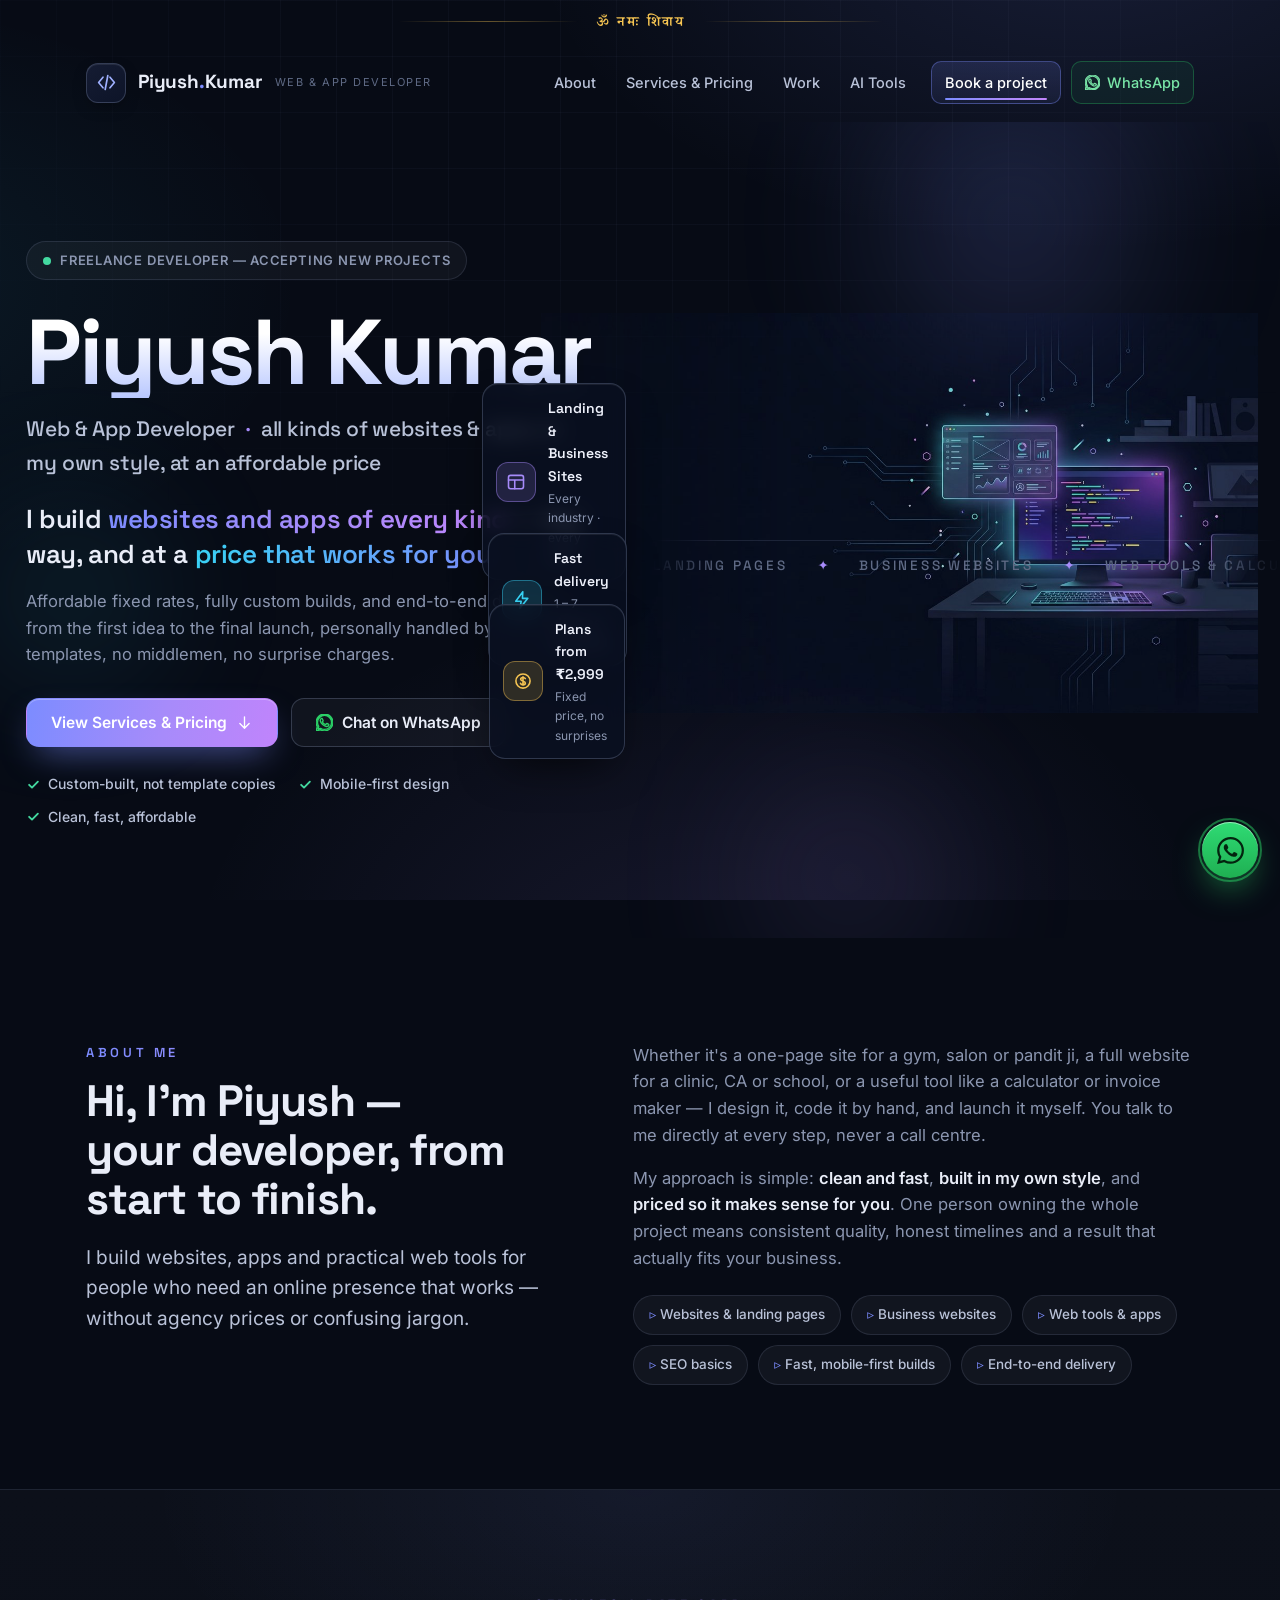
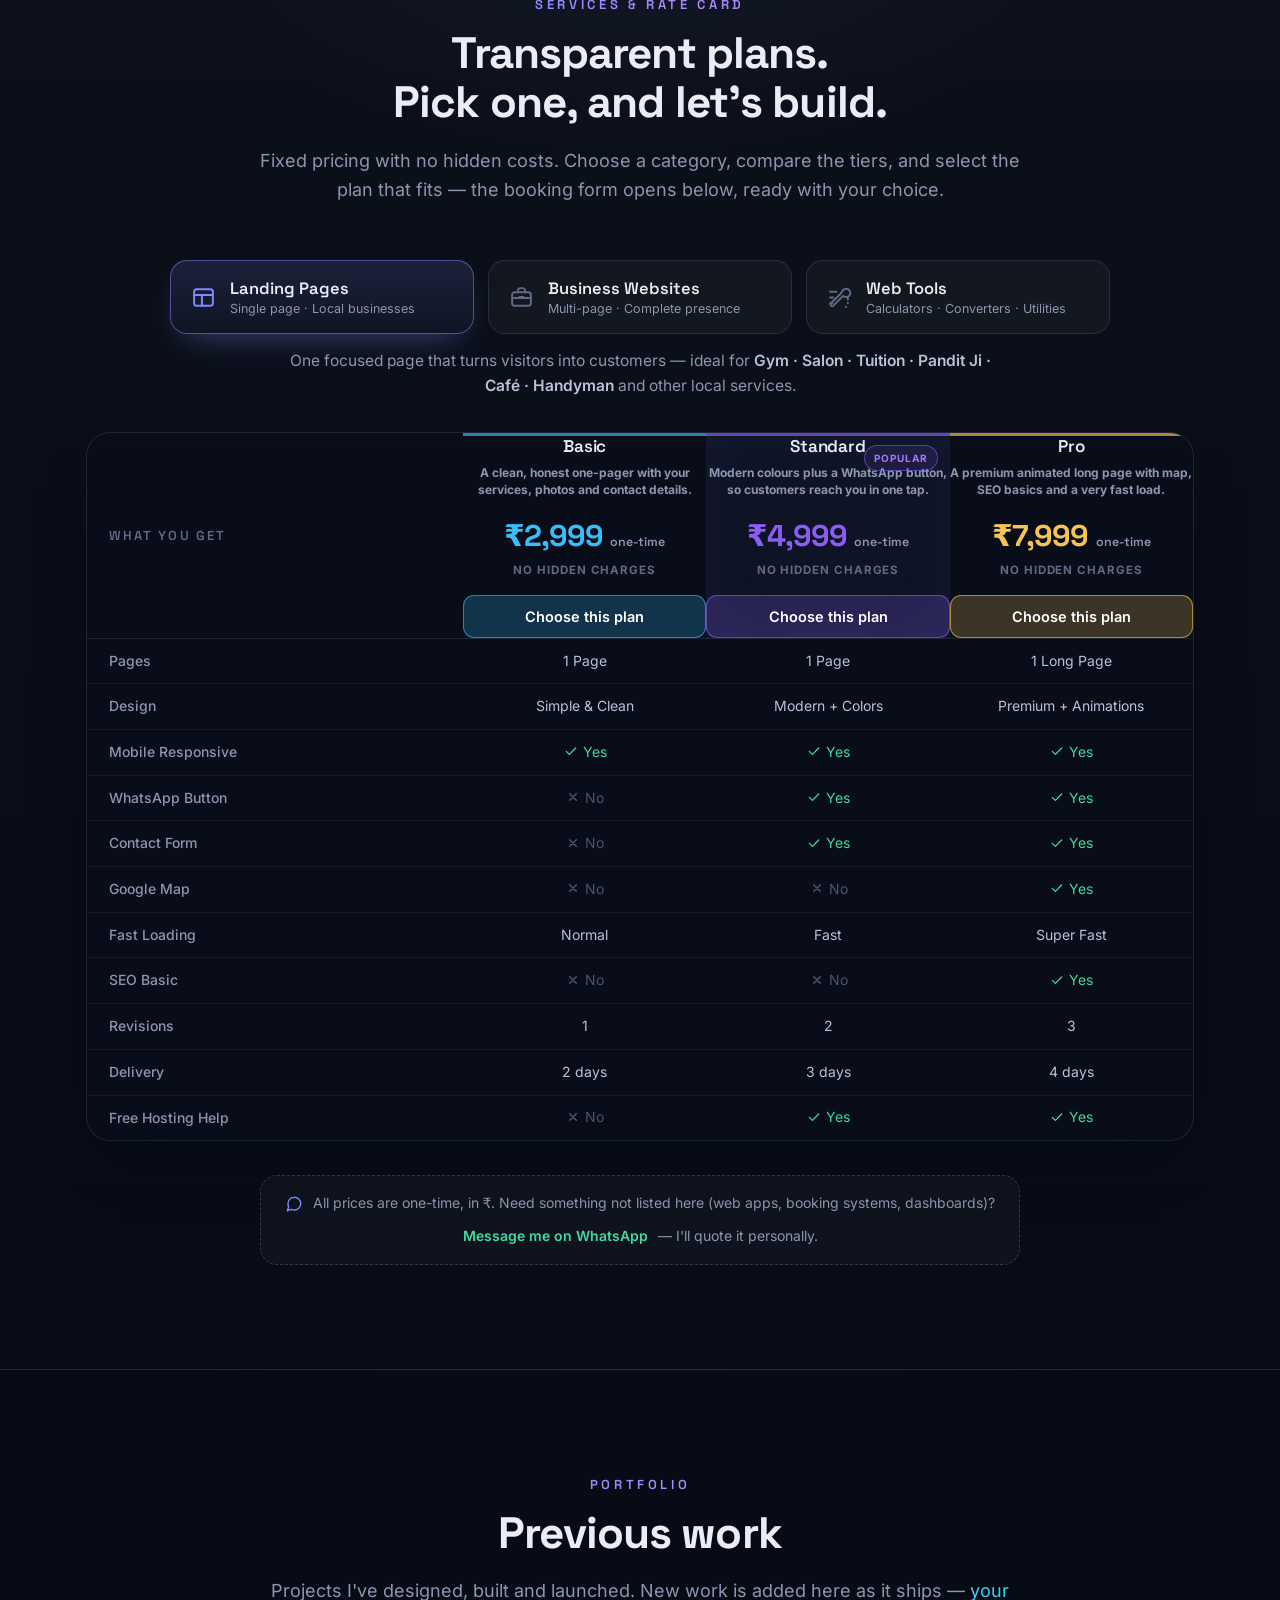
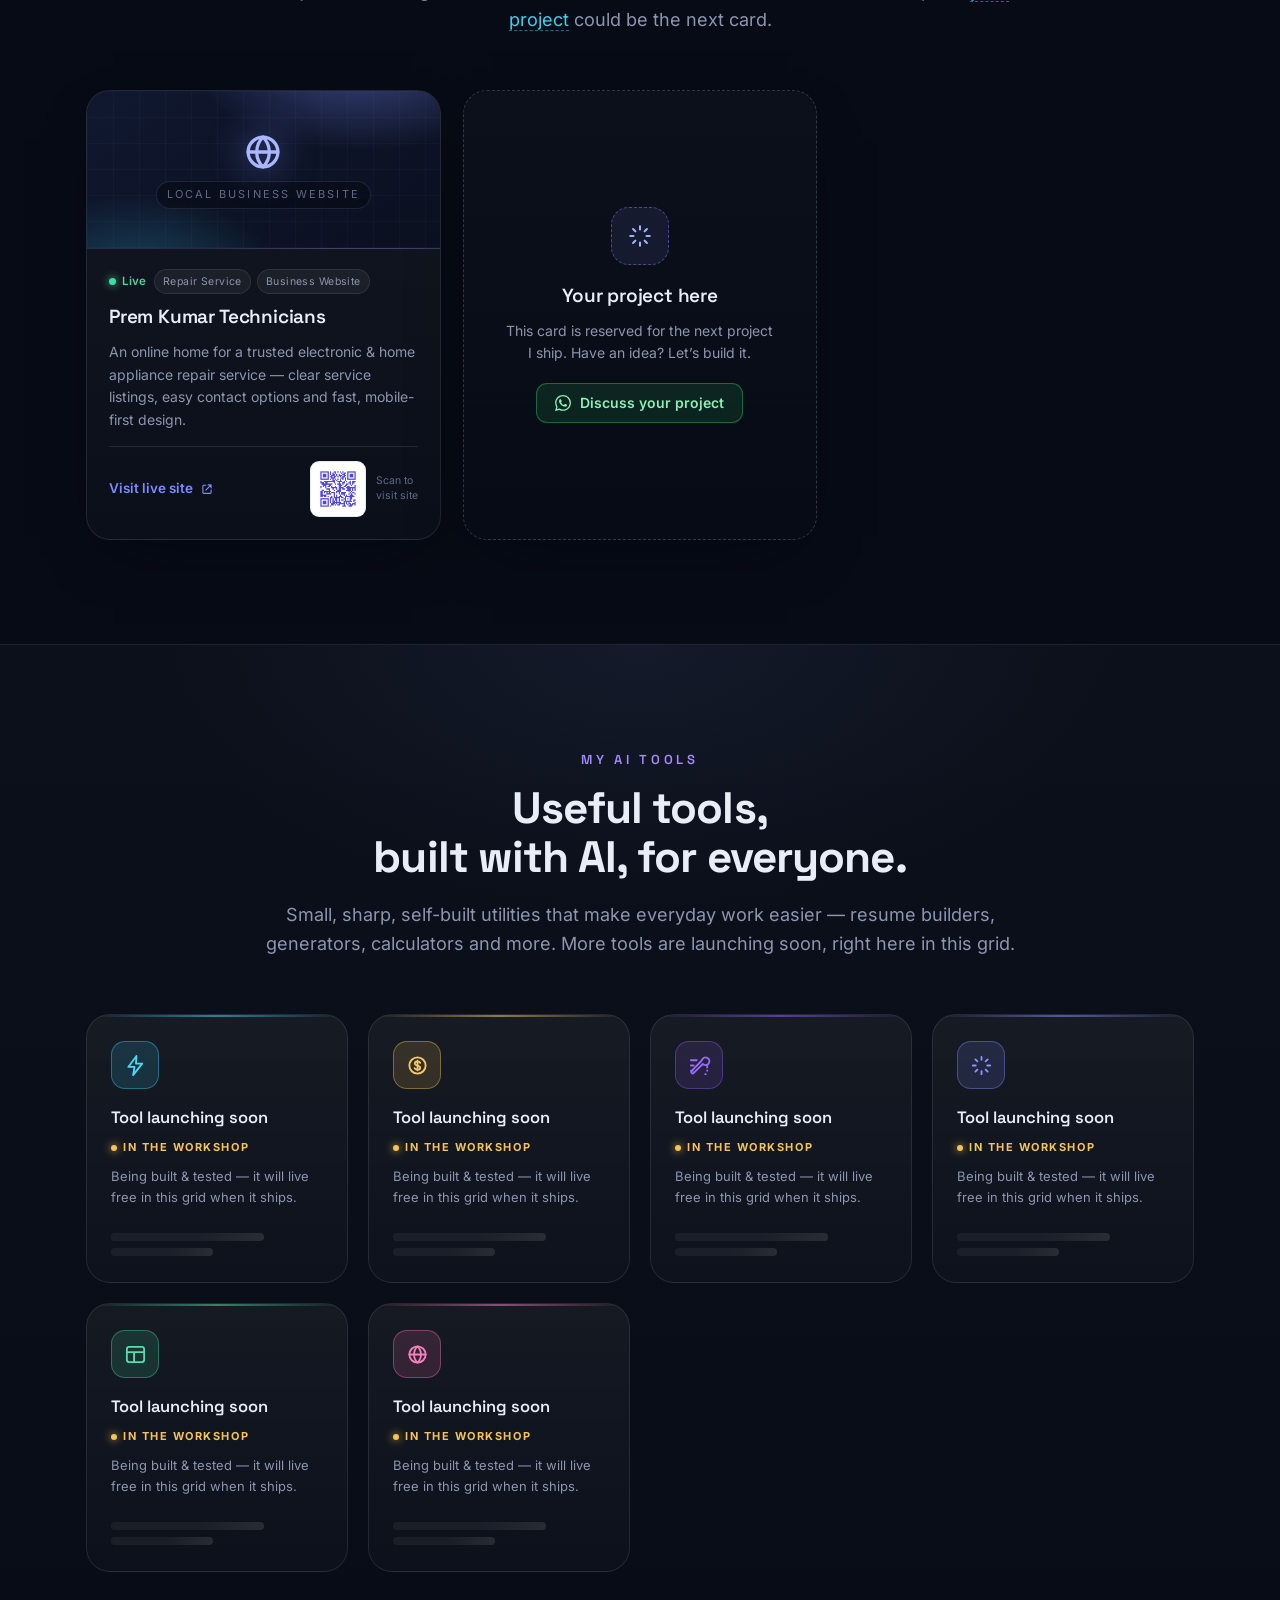
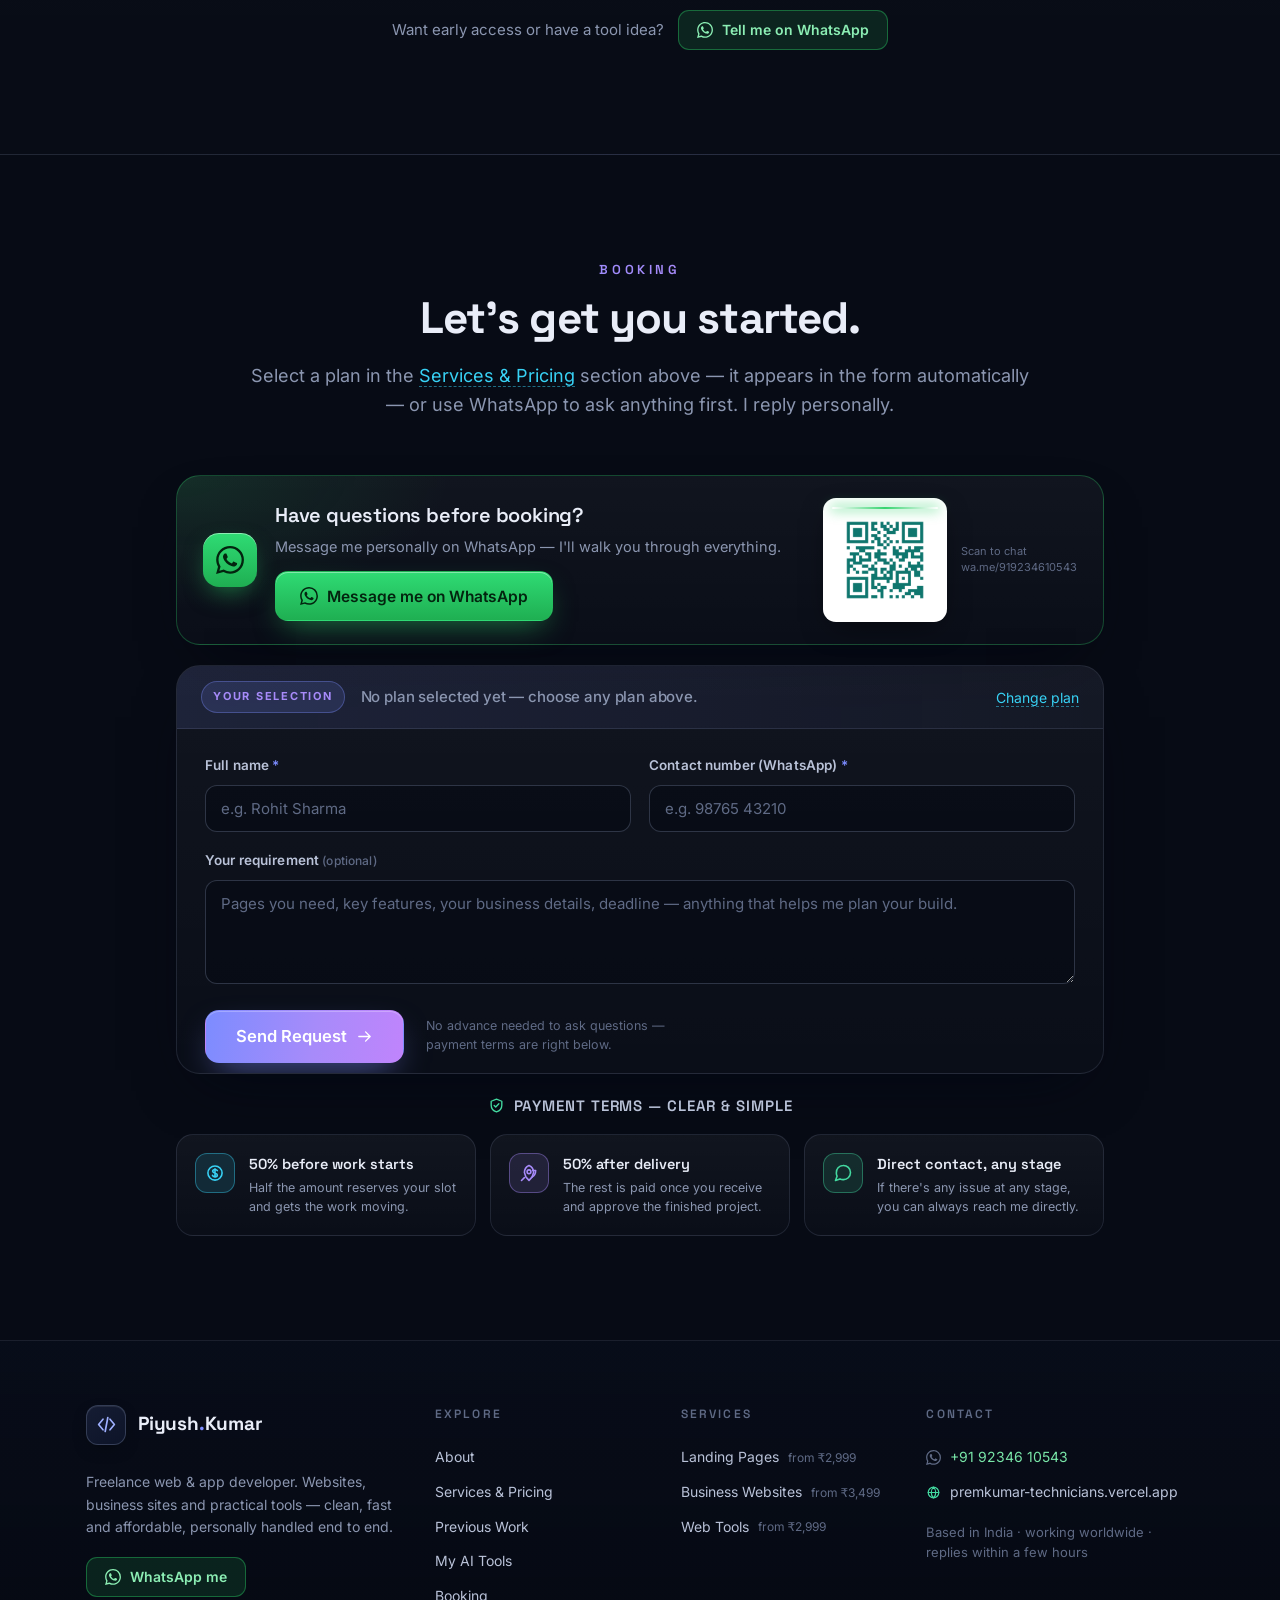
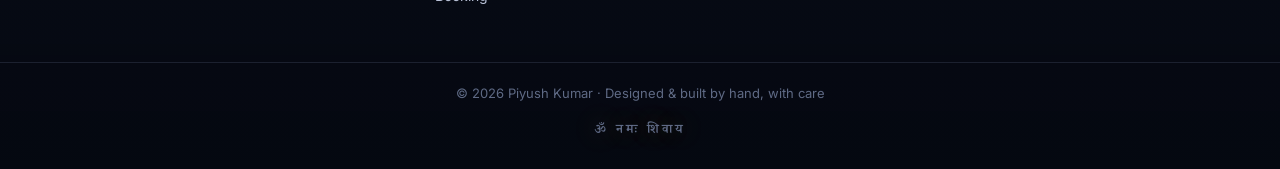
==== index.html @ b6828906 "Build Piyush Kumar freelance web & app developer website - Single-page static site: top/footer 'Om N" ====
<!DOCTYPE html>
<html lang="en">
<head>
  <meta charset="UTF-8">
  <meta name="viewport" content="width=device-width, initial-scale=1.0">
  <title>Piyush Kumar — Web &amp; App Developer | Websites, Business Sites &amp; Web Tools</title>
  <meta name="description" content="Piyush Kumar — freelance web & app developer. Custom landing pages, business websites and web tools, built in my own style at prices that work for you. Clear rates, honest delivery.">
  <meta name="theme-color" content="#070b15">
  <link rel="icon" type="image/svg+xml" href="assets/favicon.svg">
  <link rel="stylesheet" href="css/styles.css">
  <link rel="preload" href="fonts/inter-latin-400-normal.woff2" as="font" type="font/woff2" crossorigin>
  <link rel="preload" href="fonts/space-grotesk-latin-700-normal.woff2" as="font" type="font/woff2" crossorigin>
  <script type="application/ld+json">
  {
    "@context": "https://schema.org",
    "@type": "ProfessionalService",
    "name": "Piyush Kumar — Web & App Development",
    "description": "Freelance web and app developer building landing pages, business websites and web tools at affordable fixed prices.",
    "priceRange": "₹2,999 – ₹9,499",
    "areaServed": "IN",
    "contactPoint": { "@type": "ContactPoint", "telephone": "+91-9234610543", "contactType": "customer service" }
  }
  </script>
</head>
<body>

<!-- ================= SVG ICON LIBRARY ================= -->
<svg xmlns="http://www.w3.org/2000/svg" style="display:none" aria-hidden="true">
  <symbol id="i-code" viewBox="0 0 24 24"><path d="M8 6 3 12l5 6M16 6l5 6-5 6M13.5 4l-3 16"/></symbol>
  <symbol id="i-check" viewBox="0 0 24 24"><path d="M5 12.5 9.6 17 19 7.5"/></symbol>
  <symbol id="i-no" viewBox="0 0 24 24"><path d="M7 7l10 10M17 7 7 17"/></symbol>
  <symbol id="i-mini" viewBox="0 0 24 24"><path d="M5 12h14"/></symbol>
  <symbol id="i-layout" viewBox="0 0 24 24"><rect x="3" y="4" width="18" height="16" rx="2.5"/><path d="M3 9.5h18M10.5 9.5V20"/></symbol>
  <symbol id="i-brief" viewBox="0 0 24 24"><rect x="3" y="7" width="18" height="13" rx="2.5"/><path d="M8.5 7V5.5A2.5 2.5 0 0 1 11 3h2a2.5 2.5 0 0 1 2.5 2.5V7M3 12.5h18M10 11.5h4"/></symbol>
  <symbol id="i-tool" viewBox="0 0 24 24"><path d="M14.5 6.5a4 4 0 1 1 1 3.9l-9.4 9.4a1.6 1.6 0 0 1-2.3-2.3l9.4-9.4a4 4 0 0 1 1.3-1.6ZM3 6.5h6M3 12h3M3 17.5h2"/><path d="M20 12v2M20 17v.5M18 21h.5"/></symbol>
  <symbol id="i-spark" viewBox="0 0 24 24"><path d="M12 3v3M12 18v3M3 12h3M18 12h3M5.6 5.6l2.1 2.1M16.3 16.3l2.1 2.1M18.4 5.6l-2.1 2.1M7.7 16.3l-2.1 2.1"/></symbol>
  <symbol id="i-zap" viewBox="0 0 24 24"><path d="M13 2 4.5 13.5H11L9.5 22 19 10h-6.5L13 2Z"/></symbol>
  <symbol id="i-coin" viewBox="0 0 24 24"><circle cx="12" cy="12" r="8.5"/><path d="M12 7v10M14.8 9.2c-.5-1-1.5-1.5-2.8-1.5-1.6 0-2.8.9-2.8 2.2 0 3 5.6 1.6 5.6 4.4 0 1.4-1.3 2.2-2.8 2.2-1.4 0-2.5-.6-3-1.7"/></symbol>
  <symbol id="i-globe" viewBox="0 0 24 24"><circle cx="12" cy="12" r="8.5"/><path d="M3.5 12h17M12 3.5c2.4 2.3 3.6 5.2 3.6 8.5s-1.2 6.2-3.6 8.5c-2.4-2.3-3.6-5.2-3.6-8.5s1.2-6.2 3.6-8.5Z"/></symbol>
  <symbol id="i-ext" viewBox="0 0 24 24"><path d="M14 5h5v5M19 5l-9 9M19 14v4a1.5 1.5 0 0 1-1.5 1.5h-11A1.5 1.5 0 0 1 5 18V7a1.5 1.5 0 0 1 1.5-1.5H10"/></symbol>
  <symbol id="i-arrow" viewBox="0 0 24 24"><path d="M12 4v16M5.5 13.5 12 20l6.5-6.5"/></symbol>
  <symbol id="i-arrowr" viewBox="0 0 24 24"><path d="M4 12h15M13.5 5.5 20 12l-6.5 6.5"/></symbol>
  <symbol id="i-phone" viewBox="0 0 24 24"><path d="M5 4h4l1.5 4.5L8 10a12 12 0 0 0 6 6l1.5-2.5L20 15v4a1.8 1.8 0 0 1-1.9 1.8C10.2 20.2 3.8 13.8 3.2 5.9A1.8 1.8 0 0 1 5 4Z"/></symbol>
  <symbol id="i-chat" viewBox="0 0 24 24"><path d="M21 11.5a8.4 8.4 0 0 1-9 8.4 8.6 8.6 0 0 1-3.6-.8L3 21l1.9-5.2a8.2 8.2 0 0 1-.9-3.8A8.4 8.4 0 0 1 12 3a8.4 8.4 0 0 1 9 8.5Z"/></symbol>
  <symbol id="i-shield" viewBox="0 0 24 24"><path d="M12 3 4.5 6v5.5c0 4.6 3.2 8 7.5 9.5 4.3-1.5 7.5-4.9 7.5-9.5V6L12 3Z"/><path d="m8.7 12 2.2 2.2 4.4-4.6"/></symbol>
  <symbol id="i-clock" viewBox="0 0 24 24"><circle cx="12" cy="12" r="8.5"/><path d="M12 7.5V12l3 2"/></symbol>
  <symbol id="i-wa" viewBox="0 0 24 24"><path d="M17.472 14.382c-.297-.149-1.758-.867-2.03-.967-.273-.099-.471-.148-.67.15-.197.297-.767.966-.94 1.164-.173.199-.347.223-.644.075-.297-.15-1.255-.463-2.39-1.475-.883-.788-1.48-1.761-1.653-2.059-.173-.297-.018-.458.13-.606.134-.133.298-.347.446-.52.149-.174.198-.298.298-.497.099-.198.05-.371-.025-.52-.075-.149-.669-1.612-.916-2.207-.242-.579-.487-.5-.669-.51-.173-.008-.371-.01-.57-.01-.198 0-.52.074-.792.372-.272.297-1.04 1.016-1.04 2.479 0 1.462 1.065 2.875 1.213 3.074.149.198 2.096 3.2 5.077 4.487.709.306 1.262.489 1.694.625.712.227 1.36.195 1.871.118.571-.085 1.758-.719 2.006-1.413.248-.694.248-1.289.173-1.413-.074-.124-.272-.198-.57-.347m-5.421 7.403h-.004a9.87 9.87 0 0 1-5.031-1.378l-.361-.214-3.741.982.998-3.648-.235-.374a9.86 9.86 0 0 1-1.51-5.26c.001-5.45 4.436-9.884 9.888-9.884 2.64 0 5.122 1.03 6.988 2.898a9.825 9.825 0 0 1 2.893 6.994c-.003 5.45-4.437 9.884-9.885 9.884m8.413-18.297A11.815 11.815 0 0 0 12.05 0C5.495 0 .16 5.335.157 11.892c0 2.096.547 4.142 1.588 5.945L.057 24l6.305-1.654a11.882 11.882 0 0 0 5.683 1.448h.005c6.554 0 11.89-5.335 11.893-11.893a11.821 11.821 0 0 0-3.48-8.413Z"/></symbol>
  <symbol id="i-menu" viewBox="0 0 24 24"><path d="M4 7h16M4 12h16M4 17h16"/></symbol>
  <symbol id="i-close" viewBox="0 0 24 24"><path d="M6 6l12 12M18 6 6 18"/></symbol>
  <symbol id="i-qr" viewBox="0 0 24 24"><rect x="3" y="3" width="7.5" height="7.5" rx="1.2"/><rect x="13.5" y="3" width="7.5" height="7.5" rx="1.2"/><rect x="3" y="13.5" width="7.5" height="7.5" rx="1.2"/><path d="M13.5 13.5h3v3h-3zM17.7 17.7h3.3v3.3h-3.3zM13.5 20.4V17.7h1.8"/></symbol>
  <symbol id="i-rocket" viewBox="0 0 24 24"><path d="M12 3c3.5 1.6 5.5 4.6 5.5 8.5L15.6 17l-3.6 3.8L8.4 17l-1.9-5.5C6.5 7.6 8.5 4.6 12 3Z"/><circle cx="12" cy="10.5" r="2.3"/><path d="M6.5 17.5 3 21M16.5 9h3.5c0 4-1.7 6.5-4.4 8"/></symbol>
  <symbol id="i-heart" viewBox="0 0 24 24"><path d="M12 20.5S3.5 15.6 3.5 9.7A4.6 4.6 0 0 1 12 6.6a4.6 4.6 0 0 1 8.5 3.1c0 5.9-8.5 10.8-8.5 10.8Z"/></symbol>
</svg>

<!-- ================= TOP SIGNATURE STRIP ================= -->
<div class="top-om" aria-label="ॐ नमः शिवाय">
  <span class="top-om-line" aria-hidden="true"></span>
  <span class="om-text font-dev" lang="sa">ॐ नमः शिवाय</span>
  <span class="top-om-line" aria-hidden="true"></span>
</div>

<!-- ================= HEADER / NAV ================= -->
<header class="site-header" id="siteHeader">
  <div class="container nav-wrap">
    <a class="brand" href="#home" aria-label="Piyush Kumar — back to top">
      <span class="brand-mark" aria-hidden="true"><svg class="ic"><use href="#i-code"/></svg></span>
      <span class="brand-name">Piyush<span class="dot">.</span>Kumar</span>
      <span class="brand-sub">Web &amp; App Developer</span>
    </a>

    <nav class="main-nav" id="mainNav" aria-label="Primary">
      <a class="nav-link" href="#about" data-spy="about">About</a>
      <a class="nav-link" href="#services" data-spy="services">Services &amp; Pricing</a>
      <a class="nav-link" href="#portfolio" data-spy="portfolio">Work</a>
      <a class="nav-link" href="#tools" data-spy="tools">AI Tools</a>
      <a class="nav-link nav-cta" href="#booking" data-spy="booking">Book a project</a>
      <a class="nav-link nav-wa" href="https://wa.me/919234610543" target="_blank" rel="noopener">
        <svg class="ic"><use href="#i-wa"/></svg> WhatsApp
      </a>
    </nav>

    <button class="menu-btn" id="menuBtn" aria-label="Open menu" aria-expanded="false" aria-controls="mainNav">
      <svg class="ic ic-open"><use href="#i-menu"/></svg>
      <svg class="ic ic-close"><use href="#i-close"/></svg>
    </button>
  </div>
</header>

<main>

  <!-- ================= HERO ================= -->
  <section class="hero" id="home">
    <div class="hero-bg" aria-hidden="true"></div>
    <div class="hero-orbs" aria-hidden="true"><span class="orb o1"></span><span class="orb o2"></span><span class="orb o3"></span></div>

    <div class="container hero-grid">
      <div class="hero-copy">
        <p class="hero-eyebrow">
          <span class="pulse-dot" aria-hidden="true"></span>
          Freelance developer — accepting new projects
        </p>

        <h1 class="hero-name">Piyush&nbsp;Kumar</h1>
        <p class="hero-role">Web &amp; App Developer <span class="sep" aria-hidden="true">·</span> all kinds of websites &amp; apps, in my own style, at an affordable price</p>

        <p class="hero-statement">I build <span class="hl">websites and apps of every kind</span> — my way, and at a <span class="hl hl-cyan">price that works for you</span>.</p>

        <p class="hero-sub">Affordable fixed rates, fully custom builds, and end-to-end delivery — from the first idea to the final launch, personally handled by me. No templates, no middlemen, no surprise charges.</p>

        <div class="hero-actions">
          <a class="btn btn-primary" href="#services">
            View Services &amp; Pricing
            <svg class="ic"><use href="#i-arrow"/></svg>
          </a>
          <a class="btn btn-ghost" href="https://wa.me/919234610543" target="_blank" rel="noopener">
            <svg class="ic wa-ic"><use href="#i-wa"/></svg>
            Chat on WhatsApp
          </a>
        </div>

        <ul class="hero-trust" aria-label="What every project includes">
          <li><svg class="ic ok"><use href="#i-check"/></svg> Custom-built, not template copies</li>
          <li><svg class="ic ok"><use href="#i-check"/></svg> Mobile-first design</li>
          <li><svg class="ic ok"><use href="#i-check"/></svg> Clean, fast, affordable</li>
        </ul>
      </div>

      <div class="hero-art" aria-hidden="true">
        <div class="hero-float-chip c1">
          <span class="chip-ic" style="--chip:var(--violet)"><svg class="ic"><use href="#i-layout"/></svg></span>
          <span class="chip-t"><b>Landing &amp; Business Sites</b><i>Every industry · every style</i></span>
        </div>
        <div class="hero-float-chip c2">
          <span class="chip-ic" style="--chip:var(--cyan)"><svg class="ic"><use href="#i-zap"/></svg></span>
          <span class="chip-t"><b>Fast delivery</b><i>1 – 7 days, as promised</i></span>
        </div>
        <div class="hero-float-chip c3">
          <span class="chip-ic" style="--chip:var(--gold)"><svg class="ic"><use href="#i-coin"/></svg></span>
          <span class="chip-t"><b>Plans from ₹2,999</b><i>Fixed price, no surprises</i></span>
        </div>
      </div>
    </div>

    <div class="hero-ticker" aria-hidden="true">
      <div class="ticker-track">
        <span>Landing Pages</span><span class="tk-dot">✦</span><span>Business Websites</span><span class="tk-dot">✦</span><span>Web Tools &amp; Calculators</span><span class="tk-dot">✦</span><span>Custom Web Apps</span><span class="tk-dot">✦</span><span>Mobile-Ready Design</span><span class="tk-dot">✦</span><span>SEO Setup</span><span class="tk-dot">✦</span>
        <span>Landing Pages</span><span class="tk-dot">✦</span><span>Business Websites</span><span class="tk-dot">✦</span><span>Web Tools &amp; Calculators</span><span class="tk-dot">✦</span><span>Custom Web Apps</span><span class="tk-dot">✦</span><span>Mobile-Ready Design</span><span class="tk-dot">✦</span><span>SEO Setup</span><span class="tk-dot">✦</span>
      </div>
    </div>
  </section>

  <!-- ================= ABOUT ================= -->
  <section class="section" id="about">
    <div class="container about-grid">
      <div class="about-left">
        <p class="kicker">About me</p>
        <h2 class="sec-title">Hi, I'm Piyush —<br>your developer, from start to finish.</h2>
        <p class="lead">I build websites, apps and practical web tools for people who need an online presence that works — without agency prices or confusing jargon.</p>
      </div>
      <div class="about-right">
        <p>Whether it's a one-page site for a gym, salon or pandit ji, a full website for a clinic, CA or school, or a useful tool like a calculator or invoice maker — I design it, code it by hand, and launch it myself. You talk to me directly at every step, never a call centre.</p>
        <p>My approach is simple: <strong>clean and fast</strong>, <strong>built in my own style</strong>, and <strong>priced so it makes sense for you</strong>. One person owning the whole project means consistent quality, honest timelines and a result that actually fits your business.</p>
        <ul class="about-chips">
          <li>Websites &amp; landing pages</li>
          <li>Business websites</li>
          <li>Web tools &amp; apps</li>
          <li>SEO basics</li>
          <li>Fast, mobile-first builds</li>
          <li>End-to-end delivery</li>
        </ul>
      </div>
    </div>
  </section>

  <!-- ================= SERVICES & RATE CARD ================= -->
  <section class="section section-alt" id="services">
    <div class="container">
      <div class="sec-head">
        <p class="kicker">Services &amp; Rate Card</p>
        <h2 class="sec-title">Transparent plans.<br>Pick one, and let's build.</h2>
        <p class="lead">Fixed pricing with no hidden costs. Choose a category, compare the tiers, and select the plan that fits — the booking form opens below, ready with your choice.</p>
      </div>

      <!-- Category tabs -->
      <div class="cat-tabs" role="tablist" aria-label="Service categories">
        <button class="cat-tab is-active" role="tab" aria-selected="true" data-cat="landing">
          <svg class="ic"><use href="#i-layout"/></svg>
          <span><b>Landing Pages</b><i>Single page · Local businesses</i></span>
        </button>
        <button class="cat-tab" role="tab" aria-selected="false" data-cat="business">
          <svg class="ic"><use href="#i-brief"/></svg>
          <span><b>Business Websites</b><i>Multi-page · Complete presence</i></span>
        </button>
        <button class="cat-tab" role="tab" aria-selected="false" data-cat="tools">
          <svg class="ic"><use href="#i-tool"/></svg>
          <span><b>Web Tools</b><i>Calculators · Converters · Utilities</i></span>
        </button>
      </div>

      <div class="cat-desc" id="catDesc"></div>

      <!-- Panels: each filled by JS from PRICING data -->
      <div id="catPanels"></div>

      <p class="price-note">
        <svg class="ic"><use href="#i-chat"/></svg>
        All prices are one-time, in ₹. Need something not listed here (web apps, booking systems, dashboards)? <a href="https://wa.me/919234610543" target="_blank" rel="noopener">Message me on WhatsApp</a> — I'll quote it personally.
      </p>
    </div>
  </section>

  <!-- ================= PORTFOLIO ================= -->
  <section class="section" id="portfolio">
    <div class="container">
      <div class="sec-head">
        <p class="kicker">Portfolio</p>
        <h2 class="sec-title">Previous work</h2>
        <p class="lead">Projects I've designed, built and launched. New work is added here as it ships — <a href="https://wa.me/919234610543" target="_blank" rel="noopener">your project</a> could be the next card.</p>
      </div>
      <div class="port-grid" id="portfolioGrid"></div>
    </div>
  </section>

  <!-- ================= MY AI TOOLS ================= -->
  <section class="section section-alt" id="tools">
    <div class="container">
      <div class="sec-head">
        <p class="kicker">My AI Tools</p>
        <h2 class="sec-title">Useful tools,<br>built with AI, for everyone.</h2>
        <p class="lead">Small, sharp, self-built utilities that make everyday work easier — resume builders, generators, calculators and more. More tools are launching soon, right here in this grid.</p>
      </div>
      <div class="tools-grid" id="toolsGrid" aria-label="My AI tools"></div>
      <p class="tools-cta">Want early access or have a tool idea?
        <a class="btn btn-wa-sm" href="https://wa.me/919234610543?text=Hi%20Piyush%2C%20I%27d%20like%20early%20access%20to%20your%20AI%20tools." target="_blank" rel="noopener">
          <svg class="ic"><use href="#i-wa"/></svg> Tell me on WhatsApp
        </a>
      </p>
    </div>
  </section>

  <!-- ================= BOOKING ================= -->
  <section class="section section-booking" id="booking">
    <div class="container booking-col">
      <div class="sec-head">
        <p class="kicker">Booking</p>
        <h2 class="sec-title">Let's get you started.</h2>
        <p class="lead">Select a plan in the <a href="#services">Services &amp; Pricing</a> section above — it appears in the form automatically — or use WhatsApp to ask anything first. I reply personally.</p>
      </div>

      <!-- WhatsApp-first note (directly above the form) -->
      <div class="wa-banner">
        <div class="wa-banner-text">
          <span class="wa-banner-ic" aria-hidden="true"><svg class="ic"><use href="#i-wa"/></svg></span>
          <div>
            <h3>Have questions before booking?</h3>
            <p>Message me personally on WhatsApp — I'll walk you through everything.</p>
            <a class="btn btn-wa" href="https://wa.me/919234610543" target="_blank" rel="noopener">
              <svg class="ic"><use href="#i-wa"/></svg> Message me on WhatsApp
            </a>
          </div>
        </div>
        <div class="wa-banner-qr">
          <div class="qr-frame qr-scan">
            <img src="assets/qr-whatsapp.png" alt="QR code to open a WhatsApp chat with Piyush Kumar — +91 92346 10543" width="150" height="150" loading="lazy">
          </div>
          <p class="qr-cap">Scan to chat<br>wa.me/919234610543</p>
        </div>
      </div>

      <!-- Booking form card -->
      <div class="booking-card" id="bookingFormCard">
        <div class="bk-selection">
          <div class="bk-sel-label">Your selection</div>
          <div class="bk-sel-value" id="bkSelValue">No plan selected yet</div>
          <div class="bk-sel-actions">
            <a class="linkish" href="#services" data-goto-cat="landing">Change plan</a>
          </div>
        </div>

        <form id="bookingForm" novalidate>
          <div class="f-row">
            <div class="f-field">
              <label for="fName">Full name <span class="req">*</span></label>
              <input type="text" id="fName" name="name" placeholder="e.g. Rohit Sharma" autocomplete="name" required>
            </div>
            <div class="f-field">
              <label for="fPhone">Contact number (WhatsApp) <span class="req">*</span></label>
              <input type="tel" id="fPhone" name="phone" placeholder="e.g. 98765 43210" autocomplete="tel" inputmode="numeric" pattern="[0-9+ ]{8,16}" required>
            </div>
          </div>
          <div class="f-field">
            <label for="fReq">Your requirement <span class="opt">(optional)</span></label>
            <textarea id="fReq" name="requirement" rows="4" placeholder="Pages you need, key features, your business details, deadline — anything that helps me plan your build."></textarea>
          </div>
          <input type="hidden" id="fMsg" name="message">
          <div class="bk-submit-row">
            <button type="submit" class="btn btn-primary btn-lg" id="sendBtn">
              Send Request
              <svg class="ic"><use href="#i-arrowr"/></svg>
            </button>
            <p class="bk-hint">No advance needed to ask questions —<br>payment terms are right below.</p>
          </div>
          <p class="bk-error" id="bkError" role="alert" hidden></p>
          <p class="bk-success" id="bkSuccess" role="status" hidden>
            <svg class="ic"><use href="#i-check"/></svg>
            <span>Almost done — <b>WhatsApp should open</b> with your request ready to send. If it didn't open automatically, <a href="#" id="bkFallback">tap here to open it</a>.</span>
          </p>
        </form>
      </div>

      <!-- Payment terms -->
      <div class="pay-terms">
        <h3 class="pay-title"><svg class="ic"><use href="#i-shield"/></svg> Payment terms — clear &amp; simple</h3>
        <div class="pay-grid">
          <div class="pay-item">
            <span class="pay-ic" style="--pay:var(--cyan)"><svg class="ic"><use href="#i-coin"/></svg></span>
            <div><h4>50% before work starts</h4><p>Half the amount reserves your slot and gets the work moving.</p></div>
          </div>
          <div class="pay-item">
            <span class="pay-ic" style="--pay:var(--violet)"><svg class="ic"><use href="#i-rocket"/></svg></span>
            <div><h4>50% after delivery</h4><p>The rest is paid once you receive and approve the finished project.</p></div>
          </div>
          <div class="pay-item">
            <span class="pay-ic" style="--pay:var(--green)"><svg class="ic"><use href="#i-chat"/></svg></span>
            <div><h4>Direct contact, any stage</h4><p>If there's any issue at any stage, you can always reach me directly.</p></div>
          </div>
        </div>
      </div>
    </div>
  </section>

</main>

<!-- ================= FOOTER ================= -->
<footer class="site-footer">
  <div class="container footer-grid">
    <div class="footer-brand">
      <a class="brand" href="#home">
        <span class="brand-mark" aria-hidden="true"><svg class="ic"><use href="#i-code"/></svg></span>
        <span class="brand-name">Piyush<span class="dot">.</span>Kumar</span>
      </a>
      <p>Freelance web &amp; app developer. Websites, business sites and practical tools — clean, fast and affordable, personally handled end to end.</p>
      <a class="btn btn-wa-sm" href="https://wa.me/919234610543" target="_blank" rel="noopener"><svg class="ic"><use href="#i-wa"/></svg> WhatsApp me</a>
    </div>

    <nav class="footer-col" aria-label="Footer — explore">
      <h4>Explore</h4>
      <a href="#about">About</a>
      <a href="#services">Services &amp; Pricing</a>
      <a href="#portfolio">Previous Work</a>
      <a href="#tools">My AI Tools</a>
      <a href="#booking">Booking</a>
    </nav>

    <nav class="footer-col" aria-label="Footer — services">
      <h4>Services</h4>
      <a href="#services" data-open-cat="landing">Landing Pages <span class="fv">from ₹2,999</span></a>
      <a href="#services" data-open-cat="business">Business Websites <span class="fv">from ₹3,499</span></a>
      <a href="#services" data-open-cat="tools">Web Tools <span class="fv">from ₹2,999</span></a>
    </nav>

    <div class="footer-col footer-contact">
      <h4>Contact</h4>
      <a class="c-wa" href="https://wa.me/919234610543" target="_blank" rel="noopener"><svg class="ic"><use href="#i-wa"/></svg> +91 92346 10543</a>
      <a class="c-link" href="https://premkumar-technicians.vercel.app/" target="_blank" rel="noopener"><svg class="ic"><use href="#i-globe"/></svg> premkumar-technicians.vercel.app</a>
      <p class="resp">Based in India · working worldwide · replies within a few hours</p>
    </div>
  </div>

  <div class="footer-bottom">
    <p>© <span id="year">2026</span> Piyush Kumar · Designed &amp; built by hand, with care</p>
    <p class="footer-om font-dev" lang="sa">ॐ नमः शिवाय</p>
  </div>
</footer>

<a class="wa-fab" href="https://wa.me/919234610543" target="_blank" rel="noopener" aria-label="Chat with Piyush Kumar on WhatsApp">
  <svg class="ic"><use href="#i-wa"/></svg>
</a>

<script src="js/app.js" defer></script>
</body>
</html>
---- css/styles.css ----
/* ============================================================
   Piyush Kumar — Web & App Developer · Styles
   Dark, premium, developer-themed · Inter + Space Grotesk
   ============================================================ */

/* ---------- Fonts ---------- */
@font-face {
  font-family: 'Inter';
  font-style: normal;
  font-weight: 400;
  font-display: swap;
  src: url('../fonts/inter-latin-400-normal.woff2') format('woff2');
}
@font-face {
  font-family: 'Inter';
  font-style: normal;
  font-weight: 500;
  font-display: swap;
  src: url('../fonts/inter-latin-500-normal.woff2') format('woff2');
}
@font-face {
  font-family: 'Inter';
  font-style: normal;
  font-weight: 600;
  font-display: swap;
  src: url('../fonts/inter-latin-600-normal.woff2') format('woff2');
}
@font-face {
  font-family: 'Inter';
  font-style: normal;
  font-weight: 700;
  font-display: swap;
  src: url('../fonts/inter-latin-700-normal.woff2') format('woff2');
}
@font-face {
  font-family: 'Space Grotesk';
  font-style: normal;
  font-weight: 500;
  font-display: swap;
  src: url('../fonts/space-grotesk-latin-500-normal.woff2') format('woff2');
}
@font-face {
  font-family: 'Space Grotesk';
  font-style: normal;
  font-weight: 600;
  font-display: swap;
  src: url('../fonts/space-grotesk-latin-600-normal.woff2') format('woff2');
}
@font-face {
  font-family: 'Space Grotesk';
  font-style: normal;
  font-weight: 700;
  font-display: swap;
  src: url('../fonts/space-grotesk-latin-700-normal.woff2') format('woff2');
}
@font-face {
  font-family: 'Noto Serif Devanagari';
  font-style: normal;
  font-weight: 600;
  font-display: swap;
  src: url('../fonts/noto-serif-devanagari-devanagari-600-normal.woff2') format('woff2');
  unicode-range: U+0900-097F, U+1CD0-1CF9, U+200C-200D, U+20A8, U+20B9, U+25CC, U+A830-A839;
}

/* ---------- Tokens ---------- */
:root {
  --bg: #070b15;
  --bg-2: #0a0f1f;
  --ink: #e9edf8;
  --ink-soft: #b9c2d8;
  --muted: #8b96b0;
  --faint: #5f6a85;
  --line: rgba(155, 170, 205, .15);
  --line-strong: rgba(155, 170, 205, .26);
  --indigo: #7c8cff;
  --violet: #a78bfa;
  --cyan: #38d2f5;
  --green: #43d9a0;
  --gold: #f5c452;
  --wa: #2bd167;
  --wa-deep: #1faf52;
  --grad: linear-gradient(100deg, #7c8cff 0%, #a78bfa 55%, #c084fc 100%);
  --grad-cyan: linear-gradient(100deg, #38d2f5, #7c8cff);
  --panel: linear-gradient(180deg, rgba(255,255,255,.045), rgba(255,255,255,.015));
  --card: linear-gradient(180deg, rgba(255,255,255,.05), rgba(255,255,255,.018));
  --r-lg: 24px;
  --r-md: 17px;
  --r-sm: 12px;
  --font-body: 'Inter', 'Segoe UI', system-ui, -apple-system, sans-serif;
  --font-head: 'Space Grotesk', 'Inter', system-ui, sans-serif;
  --shadow: 0 24px 60px -28px rgba(2, 6, 18, .85);
  --glow: 0 10px 44px -12px rgba(124, 140, 255, .55);
  --nav-h: 76px;
}

/* ---------- Base ---------- */
* { box-sizing: border-box; margin: 0; padding: 0; }
[hidden] { display: none !important; }
html { scroll-behavior: smooth; }
body {
  font-family: var(--font-body);
  background: var(--bg);
  color: var(--ink);
  line-height: 1.62;
  font-size: 16.5px;
  -webkit-font-smoothing: antialiased;
  overflow-x: hidden;
}
/* ambient background: grid + glow */
body::before {
  content: "";
  position: fixed;
  inset: 0;
  z-index: -2;
  background:
    radial-gradient(900px 520px at 85% -8%, rgba(124, 140, 255, .14), transparent 62%),
    radial-gradient(760px 480px at -12% 32%, rgba(56, 210, 245, .08), transparent 60%),
    radial-gradient(800px 600px at 55% 110%, rgba(167, 139, 250, .1), transparent 65%),
    var(--bg);
}
body::after {
  content: "";
  position: fixed;
  inset: 0;
  z-index: -1;
  background-image:
    linear-gradient(rgba(140, 155, 205, .045) 1px, transparent 1px),
    linear-gradient(90deg, rgba(140, 155, 205, .045) 1px, transparent 1px);
  background-size: 56px 56px;
  mask-image: radial-gradient(1100px 800px at 50% 0%, #000 30%, transparent 78%);
  -webkit-mask-image: radial-gradient(1100px 800px at 50% 0%, #000 30%, transparent 78%);
  pointer-events: none;
}
::selection { background: rgba(124, 140, 255, .35); }
a { color: var(--indigo); text-decoration: none; }
a:hover { color: var(--violet); }
img { max-width: 100%; display: block; }

.font-dev { font-family: 'Noto Serif Devanagari', 'Inter', sans-serif; }
.om-text { color: var(--gold); font-weight: 600; letter-spacing: .5px; }

.container { max-width: 1160px; margin: 0 auto; padding: 0 26px; }
.section { padding: 104px 0; scroll-margin-top: 88px; }
.section-alt {
  background: linear-gradient(180deg, rgba(255,255,255,.024), rgba(255,255,255,.008)),
              radial-gradient(700px 380px at 50% 0%, rgba(124, 140, 255, .07), transparent 70%);
  border-top: 1px solid var(--line);
  border-bottom: 1px solid var(--line);
}
.sec-head { max-width: 780px; margin: 0 auto 56px; text-align: center; }
.kicker {
  font-family: var(--font-head);
  font-weight: 600;
  font-size: 13px;
  letter-spacing: .28em;
  text-transform: uppercase;
  background: var(--grad);
  -webkit-background-clip: text;
  background-clip: text;
  -webkit-text-fill-color: transparent;
  color: transparent;
  margin-bottom: 14px;
}
.sec-title {
  font-family: var(--font-head);
  font-weight: 700;
  font-size: clamp(30px, 4.6vw, 44px);
  line-height: 1.12;
  letter-spacing: -.02em;
}
.lead { color: var(--muted); font-size: 18px; margin-top: 18px; }
.sec-head a, .lead a { color: var(--cyan); border-bottom: 1px dashed rgba(56,210,245,.5); }
.sec-head a:hover { color: #7be2ff; }

.ic { width: 1em; height: 1em; fill: none; stroke: currentColor; stroke-width: 1.9; stroke-linecap: round; stroke-linejoin: round; flex: none; }
.ic { vertical-align: -0.16em; }

/* ---------- Top signature strip ---------- */
.top-om {
  display: flex;
  align-items: center;
  justify-content: center;
  gap: 18px;
  padding: 10px 22px 12px;
}
.top-om-line { height: 1px; width: min(180px, 22vw); background: linear-gradient(90deg, transparent, rgba(245,196,82,.4), transparent); }
.om-text { font-size: 14px; letter-spacing: 2px; }

/* ---------- Header ---------- */
.site-header {
  position: sticky;
  top: 0;
  z-index: 60;
  border-bottom: 1px solid transparent;
  transition: border-color .3s, background .3s, backdrop-filter .3s;
}
.site-header.is-solid {
  background: rgba(8, 12, 24, .82);
  -webkit-backdrop-filter: blur(14px);
  backdrop-filter: blur(14px);
  border-bottom-color: var(--line);
}
.nav-wrap { display: flex; align-items: center; justify-content: space-between; gap: 18px; min-height: var(--nav-h); }

.brand { display: inline-flex; align-items: center; gap: 12px; color: var(--ink); }
.brand:hover { color: var(--ink); }
.brand-mark {
  width: 40px; height: 40px;
  display: grid; place-items: center;
  border-radius: 12px;
  background: linear-gradient(145deg, #151c33, #0d1428);
  border: 1px solid var(--line-strong);
  color: #9fb0ff;
  box-shadow: inset 0 1px 0 rgba(255,255,255,.08), 0 6px 18px -8px rgba(0,0,0,.7);
}
.brand-mark .ic { width: 21px; height: 21px; }
.brand-name { font-family: var(--font-head); font-weight: 700; font-size: 19px; letter-spacing: -.01em; line-height: 1.1; }
.brand-name .dot { color: var(--indigo); }
.brand-sub { display: block; font-size: 11px; letter-spacing: .14em; text-transform: uppercase; color: var(--faint); margin-top: 1px; }

.main-nav { display: flex; align-items: center; gap: 4px; }
.nav-link {
  position: relative;
  color: var(--ink-soft);
  font-size: 14.5px;
  font-weight: 500;
  padding: 9px 13px;
  border-radius: 10px;
  transition: color .2s, background .2s;
  display: inline-flex;
  align-items: center;
  gap: 7px;
}
.nav-link .ic { width: 15px; height: 15px; }
.nav-link:hover { color: var(--ink); background: rgba(255,255,255,.05); }
.nav-link.is-active { color: #fff; }
.nav-link.is-active::after {
  content: "";
  position: absolute;
  left: 13px; right: 13px; bottom: 3px;
  height: 2px; border-radius: 2px;
  background: var(--grad);
}
.nav-cta {
  margin-left: 8px;
  background: linear-gradient(180deg, rgba(124,140,255,.16), rgba(124,140,255,.08));
  border: 1px solid rgba(124,140,255,.38);
  color: #cdd4ff;
}
.nav-cta:hover { background: rgba(124,140,255,.24); color: #fff; }
.nav-wa { color: #79e6a8; margin-left: 6px; border: 1px solid rgba(43,209,103,.3); background: rgba(43,209,103,.07); }
.nav-wa:hover { background: rgba(43,209,103,.15); color: #9df0bf; }

.menu-btn {
  display: none;
  width: 44px; height: 44px;
  place-items: center;
  background: rgba(255,255,255,.05);
  border: 1px solid var(--line-strong);
  border-radius: 12px;
  color: var(--ink);
  cursor: pointer;
}
.menu-btn .ic { width: 22px; height: 22px; }
.menu-btn .ic-close { display: none; }
body.menu-open .menu-btn .ic-close { display: block; }
body.menu-open .menu-btn .ic-open { display: none; }

/* ---------- Buttons ---------- */
.btn {
  display: inline-flex;
  align-items: center;
  justify-content: center;
  gap: 9px;
  font-family: var(--font-body);
  font-weight: 600;
  font-size: 15.5px;
  line-height: 1;
  padding: 15px 24px;
  border-radius: 13px;
  border: 1px solid transparent;
  cursor: pointer;
  transition: transform .18s, box-shadow .25s, background .25s, border-color .25s, color .2s;
  text-align: center;
  white-space: nowrap;
}
.btn .ic { width: 17px; height: 17px; }
.btn:active { transform: translateY(1px) scale(.99); }
.btn-primary {
  background: var(--grad);
  color: #fff;
  box-shadow: 0 14px 34px -12px rgba(124,140,255,.65), inset 0 1px 0 rgba(255,255,255,.25);
}
.btn-primary:hover { color: #fff; transform: translateY(-1px); box-shadow: 0 18px 42px -12px rgba(124,140,255,.85), inset 0 1px 0 rgba(255,255,255,.25); }
.btn-ghost {
  background: rgba(255,255,255,.04);
  border-color: var(--line-strong);
  color: var(--ink);
}
.btn-ghost:hover { background: rgba(255,255,255,.09); border-color: rgba(255,255,255,.35); color: #fff; }
.wa-ic { color: var(--wa); }
.btn-wa {
  background: linear-gradient(180deg, #2fdb74, #1faf52);
  color: #03240f;
  box-shadow: 0 12px 30px -10px rgba(43,209,103,.55), inset 0 1px 0 rgba(255,255,255,.4);
}
.btn-wa:hover { color: #04170b; filter: brightness(1.06); transform: translateY(-1px); }
.btn-wa .ic { stroke: none; fill: currentColor; width: 18px; height: 18px; }
.btn-wa-sm {
  background: rgba(43,209,103,.12);
  border-color: rgba(43,209,103,.4);
  color: #8ceeb4;
  padding: 11px 18px;
  font-size: 14px;
  border-radius: 11px;
}
.btn-wa-sm .ic { stroke: none; fill: currentColor; width: 16px; height: 16px; }
.btn-wa-sm:hover { background: rgba(43,209,103,.2); color: #b9f6d2; }
.btn-lg { padding: 17px 30px; font-size: 16.5px; border-radius: 14px; }
.linkish { color: var(--cyan); font-size: 14px; border-bottom: 1px dashed rgba(56,210,245,.5); }
.linkish:hover { color: #9ceaff; }

/* ---------- Hero ---------- */
.hero {
  position: relative;
  min-height: calc(100vh - 84px);
  display: flex;
  align-items: center;
  padding: 64px 0 0;
  overflow: hidden;
}
/* generated illustration as subtle right-side ambient art */
.hero-bg {
  position: absolute;
  inset: 0;
  z-index: 0;
  background-image: url('../assets/hero-art.jpg');
  background-size: 56% auto;
  background-repeat: no-repeat;
  background-position: 96% 46%;
  opacity: .82;
  -webkit-mask-image: linear-gradient(90deg, transparent 22%, #000 62%);
  mask-image: linear-gradient(90deg, transparent 22%, #000 62%);
  animation: heroDrift 16s ease-in-out infinite alternate;
  pointer-events: none;
}
@keyframes heroDrift {
  from { transform: translateY(0) scale(1); }
  to { transform: translateY(-14px) scale(1.045); }
}
.hero-orbs { position: absolute; inset: 0; z-index: 0; pointer-events: none; }
.orb { position: absolute; border-radius: 50%; filter: blur(70px); opacity: .5; }
.orb.o1 { width: 380px; height: 380px; right: 6%; top: -90px; background: radial-gradient(circle, rgba(124,140,255,.5), transparent 70%); animation: orbFloat 11s ease-in-out infinite alternate; }
.orb.o2 { width: 260px; height: 260px; left: -60px; top: 42%; background: radial-gradient(circle, rgba(56,210,245,.34), transparent 70%); animation: orbFloat 9s ease-in-out infinite alternate-reverse; }
.orb.o3 { width: 300px; height: 300px; right: 22%; bottom: -90px; background: radial-gradient(circle, rgba(167,139,250,.32), transparent 70%); animation: orbFloat 13s ease-in-out infinite alternate; }
@keyframes orbFloat { from { transform: translateY(0); } to { transform: translateY(-28px); } }

.hero-grid {
  position: relative;
  z-index: 1;
  width: 100%;
  display: grid;
  grid-template-columns: 1.12fr .88fr;
  align-items: center;
  gap: 30px;
}
.hero-copy { padding: 30px 0 84px; }

.hero-eyebrow {
  display: inline-flex;
  align-items: center;
  gap: 9px;
  font-size: 13px;
  font-weight: 600;
  letter-spacing: .06em;
  text-transform: uppercase;
  color: var(--muted);
  background: rgba(255,255,255,.04);
  border: 1px solid var(--line);
  border-radius: 999px;
  padding: 8px 16px;
  margin-bottom: 26px;
}
.pulse-dot { width: 8px; height: 8px; border-radius: 50%; background: var(--green); box-shadow: 0 0 0 0 rgba(67,217,160,.6); animation: pulse 2.2s infinite; }
@keyframes pulse { 70% { box-shadow: 0 0 0 9px rgba(67,217,160,0); } 100% { box-shadow: 0 0 0 0 rgba(67,217,160,0); } }

.hero-name {
  font-family: var(--font-head);
  font-size: clamp(52px, 7.4vw, 92px);
  font-weight: 700;
  line-height: 1;
  letter-spacing: -.035em;
  background: linear-gradient(180deg, #ffffff 30%, #b9c8ff 100%);
  -webkit-background-clip: text;
  background-clip: text;
  -webkit-text-fill-color: transparent;
  color: transparent;
}
.hero-role {
  margin-top: 14px;
  font-family: var(--font-head);
  font-size: clamp(16.5px, 2.1vw, 21px);
  font-weight: 500;
  color: var(--ink-soft);
  letter-spacing: -.005em;
}
.hero-role .sep { color: var(--violet); margin: 0 6px; }
.hero-statement {
  margin-top: 22px;
  font-family: var(--font-head);
  font-weight: 600;
  font-size: clamp(19px, 2.6vw, 26px);
  line-height: 1.34;
  letter-spacing: -.015em;
  color: var(--ink);
  max-width: 34ch;
}
.hl { color: transparent; background: var(--grad); -webkit-background-clip: text; background-clip: text; }
.hl-cyan { background: var(--grad-cyan); -webkit-background-clip: text; background-clip: text; }
.hero-sub { margin-top: 16px; color: var(--muted); font-size: 16.5px; max-width: 56ch; }

.hero-actions { display: flex; flex-wrap: wrap; gap: 13px; margin-top: 30px; }
.hero-trust {
  list-style: none;
  display: flex;
  flex-wrap: wrap;
  gap: 10px 22px;
  margin-top: 26px;
  color: var(--ink-soft);
  font-size: 14px;
  font-weight: 500;
}
.hero-trust li { display: inline-flex; align-items: center; gap: 7px; }
.hero-trust .ic { width: 15px; height: 15px; }
.ic.ok { color: var(--green); stroke-width: 3; }

/* floating chips over the art */
.hero-art { position: relative; height: 470px; }
.hero-float-chip {
  position: absolute;
  z-index: 2;
  display: flex;
  align-items: center;
  gap: 12px;
  background: rgba(10, 16, 33, .78);
  border: 1px solid var(--line-strong);
  border-radius: 16px;
  padding: 13px 17px 13px 13px;
  box-shadow: 0 18px 44px -16px rgba(0,0,0,.75), inset 0 1px 0 rgba(255,255,255,.07);
  -webkit-backdrop-filter: blur(10px);
  backdrop-filter: blur(10px);
  animation: chipFloat 6.5s ease-in-out infinite alternate;
}
.hero-float-chip .chip-ic {
  width: 40px; height: 40px;
  display: grid; place-items: center;
  border-radius: 12px;
  background: color-mix(in srgb, var(--chip) 16%, transparent);
  border: 1px solid color-mix(in srgb, var(--chip) 42%, transparent);
  color: var(--chip);
  flex: none;
}
.hero-float-chip .chip-ic .ic { width: 20px; height: 20px; }
.hero-float-chip .chip-t b { display: block; font-family: var(--font-head); font-size: 14px; font-weight: 600; color: #eef1fb; letter-spacing: -.005em; }
.hero-float-chip .chip-t i { display: block; font-style: normal; font-size: 12px; color: var(--muted); margin-top: 1px; }
.chip-ic { --chip: var(--indigo); }
@keyframes chipFloat {
  0% { transform: translateY(0); }
  100% { transform: translateY(-14px); }
}
.c1 { top: 12%; right: 16%; animation-delay: 0s; }
.c2 { top: 44%; right: -3%; animation-delay: 1.6s; }
.c3 { bottom: 8%; right: 22%; animation-delay: .8s; }

/* ticker strip */
.hero-ticker {
  position: relative;
  z-index: 1;
  border-top: 1px solid var(--line);
  padding: 14px 0;
  margin-top: 8px;
  overflow: hidden;
  -webkit-mask-image: linear-gradient(90deg, transparent, #000 12%, #000 88%, transparent);
  mask-image: linear-gradient(90deg, transparent, #000 12%, #000 88%, transparent);
  width: 100%;
}
.ticker-track {
  display: flex;
  gap: 30px;
  width: max-content;
  animation: ticker 30s linear infinite;
  font-family: var(--font-head);
  font-weight: 500;
  font-size: 13.5px;
  letter-spacing: .2em;
  text-transform: uppercase;
  color: var(--faint);
}
.ticker-track span { white-space: nowrap; }
.tk-dot { color: var(--violet); letter-spacing: 0; }
@keyframes ticker { to { transform: translateX(-50%); } }

/* ---------- About ---------- */
.about-grid {
  display: grid;
  grid-template-columns: 1fr 1.15fr;
  gap: 60px;
  align-items: start;
}
.about-left .sec-title { margin-top: 0; }
.about-left .lead { color: var(--ink-soft); font-size: 19px; }
.about-right > p { color: var(--muted); margin-bottom: 16px; }
.about-right strong { color: var(--ink); font-weight: 600; }
.about-chips {
  list-style: none;
  display: flex;
  flex-wrap: wrap;
  gap: 10px;
  margin-top: 24px;
}
.about-chips li {
  font-size: 13.5px;
  font-weight: 500;
  color: var(--ink-soft);
  background: rgba(255,255,255,.045);
  border: 1px solid var(--line);
  border-radius: 999px;
  padding: 8px 15px;
  transition: border-color .2s, transform .2s;
}
.about-chips li::before { content: "▹ "; color: var(--indigo); }
.about-chips li:hover { border-color: var(--line-strong); transform: translateY(-1px); }

/* ---------- Category tabs ---------- */
.cat-tabs {
  display: grid;
  grid-template-columns: repeat(3, 1fr);
  gap: 14px;
  margin: 4px auto 14px;
  max-width: 940px;
}
.cat-tab {
  display: flex;
  align-items: center;
  gap: 14px;
  text-align: left;
  padding: 17px 20px;
  background: rgba(255,255,255,.035);
  border: 1px solid var(--line);
  border-radius: var(--r-md);
  color: var(--ink-soft);
  cursor: pointer;
  font-family: var(--font-body);
  transition: border-color .25s, background .25s, transform .2s, box-shadow .3s;
}
.cat-tab .ic { width: 25px; height: 25px; color: var(--faint); transition: color .25s; }
.cat-tab b { display: block; font-size: 16.5px; font-weight: 600; color: var(--ink); font-family: var(--font-head); }
.cat-tab i { display: block; font-style: normal; font-size: 12.5px; color: var(--muted); margin-top: 2px; }
.cat-tab:hover { border-color: var(--line-strong); background: rgba(255,255,255,.06); transform: translateY(-2px); }
.cat-tab.is-active {
  background: linear-gradient(180deg, rgba(124,140,255,.14), rgba(124,140,255,.05));
  border-color: rgba(124,140,255,.5);
  box-shadow: 0 14px 34px -16px rgba(124,140,255,.5);
}
.cat-tab.is-active .ic { color: var(--indigo); }

.cat-desc {
  max-width: 720px;
  margin: 10px auto 34px;
  text-align: center;
  color: var(--muted);
  font-size: 15.5px;
  min-height: 26px;
}
.cat-desc b { color: var(--ink-soft); font-weight: 600; }

.cat-panel { display: none; }
.cat-panel.is-open { display: block; animation: fadeUp .5s ease both; }
@keyframes fadeUp { from { opacity: 0; transform: translateY(14px); } to { opacity: 1; transform: none; } }

/* ---------- Comparison table (desktop) ---------- */
.cmp-table {
  overflow-x: auto;
  border: 1px solid var(--line);
  border-radius: var(--r-lg);
  background: rgba(9, 14, 28, .6);
  box-shadow: var(--shadow);
  scrollbar-width: thin;
  scrollbar-color: rgba(155,170,205,.35) transparent;
}
.cmp-table table { width: 100%; min-width: 860px; border-collapse: collapse; }
.cmp-table thead th { padding: 0; border-bottom: 1px solid var(--line); }
.cmp-table .th-feat {
  width: 34%;
  text-align: left;
  padding: 18px 22px;
  font-family: var(--font-head);
  font-size: 13px;
  font-weight: 600;
  letter-spacing: .16em;
  text-transform: uppercase;
  color: var(--faint);
}
.plan-cell {
  position: relative;
  width: 22%;
  padding: 22px 18px 20px;
  text-align: center;
  vertical-align: top;
}
.plan-cell::before {
  content: "";
  position: absolute;
  top: 0; left: 0; right: 0;
  height: 3px;
  background: color-mix(in srgb, var(--acc) 75%, white 0%);
  opacity: .9;
}
.plan-cell.is-popular { background: rgba(124,140,255,.05); box-shadow: inset 0 0 60px rgba(124,140,255,.06); }
.plan-pop { position: absolute; top: 12px; right: 12px; font-size: 10px; font-weight: 700; letter-spacing: .1em; text-transform: uppercase; color: color-mix(in srgb, var(--acc) 82%, #fff); border: 1px solid color-mix(in srgb, var(--acc) 55%, transparent); border-radius: 999px; padding: 4px 9px; background: color-mix(in srgb, var(--acc) 12%, transparent); }
.plan-name { font-family: var(--font-head); font-size: 17px; font-weight: 600; letter-spacing: -.01em; color: var(--ink); display: block; }
.plan-sub { font-size: 12px; color: var(--muted); display: block; margin-top: 3px; line-height: 1.45; }
.plan-price { display: block; margin-top: 13px; font-family: var(--font-head); font-size: 30px; font-weight: 700; letter-spacing: -.03em; color: var(--acc); }
.plan-price small { font-size: 12.5px; font-weight: 600; color: var(--muted); letter-spacing: 0; }
.plan-once { display: block; font-size: 11.5px; color: var(--faint); text-transform: uppercase; letter-spacing: .08em; margin-top: 1px; }
.btn-choose {
  margin-top: 15px;
  width: 100%;
  font-size: 14.5px;
  padding: 12px 10px;
  color: #fff;
  background: color-mix(in srgb, var(--acc) 22%, transparent);
  border: 1px solid color-mix(in srgb, var(--acc) 60%, transparent);
  border-radius: 11px;
  cursor: pointer;
  font-family: var(--font-body);
  font-weight: 600;
  transition: background .22s, transform .15s, box-shadow .25s;
}
.btn-choose:hover { background: color-mix(in srgb, var(--acc) 34%, transparent); transform: translateY(-1px); }
.btn-choose.is-selected {
  background: var(--grad);
  border-color: transparent;
  box-shadow: 0 10px 26px -10px rgba(124,140,255,.7);
}
.cmp-table tbody tr { border-top: 1px solid rgba(155,170,205,.09); }
.cmp-table tbody tr:hover { background: rgba(255,255,255,.02); }
.cmp-table tbody td { padding: 11px 18px; font-size: 14px; text-align: center; color: var(--ink-soft); }
.cmp-table tbody td.feat-name {
  text-align: left;
  color: var(--muted);
  font-weight: 500;
  padding-left: 22px;
  width: 34%;
}
td.feat-name .sub-line { display: block; font-size: 11.5px; color: var(--faint); margin-top: 2px; line-height: 1.4; }
.val-line { display: block; line-height: 1.35; }
.v-ok { color: var(--green); }
.v-no { color: #4a546e; }
.v-no .ic { stroke-width: 2.2; }
.cmp-table .ic { width: 16px; height: 16px; }

/* ---------- Mobile plan cards (inside the open panel only) ---------- */
.cat-panel .plan-cards { display: none; }
.plan-card {
  display: flex;
  flex-direction: column;
  background: var(--card);
  border: 1px solid var(--line);
  border-top: 3px solid var(--acc);
  border-radius: var(--r-lg);
  padding: 24px 22px 22px;
  box-shadow: var(--shadow);
  position: relative;
  transition: transform .2s, border-color .25s, box-shadow .3s;
}
.plan-card.is-popular { box-shadow: 0 22px 60px -24px rgba(124,140,255,.5), inset 0 0 70px rgba(124,140,255,.05); }
.plan-card:hover { transform: translateY(-3px); }
.plan-card .plan-card-head { display: flex; align-items: flex-start; justify-content: space-between; gap: 10px; }
.plan-card .plan-tag { font-family: var(--font-head); font-size: 15px; font-weight: 600; color: var(--acc); }
.plan-card.is-popular .plan-tag::after { content: " · Popular"; font-size: 11px; letter-spacing: .08em; text-transform: uppercase; color: var(--indigo); }
.plan-card .plan-price { margin-top: 4px; font-size: 34px; }
.plan-card .plan-sub { font-size: 13px; color: var(--muted); margin-top: 2px; }
.plan-card ul { list-style: none; margin: 18px 0 20px; display: grid; gap: 0; }
.plan-card li { display: flex; align-items: center; justify-content: space-between; gap: 12px; padding: 8px 0; border-bottom: 1px dashed rgba(155,170,205,.12); font-size: 13.5px; }
.plan-card li span:first-child { color: var(--muted); }
.plan-card li span:last-child { color: var(--ink-soft); font-weight: 500; text-align: right; }
.plan-card li .ic { width: 15px; height: 15px; }
.plan-card li.multi { flex-direction: column; align-items: flex-start; gap: 3px; }
.plan-card li.multi span:first-child { font-size: 12px; }
.plan-card li.multi span:last-child { text-align: left; font-size: 13.5px; }
.plan-card .btn-choose { margin-top: auto; padding: 14px; font-size: 15px; }

/* pricing note */
.price-note {
  display: flex;
  align-items: center;
  justify-content: center;
  gap: 10px;
  flex-wrap: wrap;
  text-align: center;
  max-width: 760px;
  margin: 34px auto 0;
  font-size: 14px;
  color: var(--muted);
  background: rgba(255,255,255,.03);
  border: 1px dashed var(--line-strong);
  border-radius: var(--r-md);
  padding: 16px 22px;
}
.price-note .ic { width: 18px; height: 18px; color: var(--indigo); }
.price-note a { color: var(--green); font-weight: 600; }
.price-note a:hover { color: #9df0bf; }

/* ---------- Portfolio ---------- */
.port-grid {
  display: grid;
  grid-template-columns: repeat(auto-fill, minmax(315px, 1fr));
  gap: 22px;
}
.port-card {
  display: flex;
  flex-direction: column;
  background: var(--card);
  border: 1px solid var(--line);
  border-radius: var(--r-lg);
  overflow: hidden;
  transition: transform .22s, border-color .3s, box-shadow .3s;
  box-shadow: var(--shadow);
}
.port-card:hover { transform: translateY(-5px); border-color: var(--line-strong); box-shadow: 0 30px 70px -26px rgba(2,6,18,.9), 0 0 0 1px rgba(124,140,255,.18); }
.port-thumb {
  height: 158px;
  position: relative;
  display: grid;
  place-items: center;
  background:
    radial-gradient(240px 130px at 78% -20%, rgba(124,140,255,.4), transparent 70%),
    radial-gradient(200px 120px at 15% 120%, rgba(56,210,245,.26), transparent 70%),
    linear-gradient(145deg, #101830, #0a101f);
  border-bottom: 1px solid var(--line);
  overflow: hidden;
}
.port-thumb::after {
  content: "";
  position: absolute; inset: 0;
  background-image:
    linear-gradient(rgba(140,155,205,.07) 1px, transparent 1px),
    linear-gradient(90deg, rgba(140,155,205,.07) 1px, transparent 1px);
  background-size: 26px 26px;
  opacity: .6;
}
.port-thumb-big { position: relative; z-index: 1; display: flex; flex-direction: column; align-items: center; gap: 8px; }
.port-thumb .ic { width: 42px; height: 42px; color: #aab6ff; filter: drop-shadow(0 0 18px rgba(124,140,255,.65)); }
.port-thumb-cat { font-size: 11px; letter-spacing: .2em; text-transform: uppercase; color: var(--faint); background: rgba(7,11,21,.6); border: 1px solid var(--line); padding: 4px 10px; border-radius: 999px; }
.port-body { padding: 20px 22px 22px; display: flex; flex-direction: column; flex: 1; }
.port-meta { display: flex; align-items: center; gap: 8px; margin-bottom: 8px; flex-wrap: wrap; }
.port-status { display: inline-flex; align-items: center; gap: 6px; font-size: 11.5px; font-weight: 600; color: var(--green); }
.port-status::before { content: ""; width: 7px; height: 7px; border-radius: 50%; background: var(--green); box-shadow: 0 0 8px var(--green); }
.port-tags { display: flex; gap: 6px; flex-wrap: wrap; }
.port-tags span { font-size: 10.5px; letter-spacing: .04em; color: var(--muted); background: rgba(255,255,255,.05); border: 1px solid var(--line); padding: 3px 8px; border-radius: 999px; }
.port-body h3 { font-family: var(--font-head); font-size: 19px; font-weight: 600; letter-spacing: -.01em; }
.port-body p { color: var(--muted); font-size: 14px; margin: 8px 0 14px; }
.port-foot { display: flex; align-items: center; justify-content: space-between; gap: 12px; border-top: 1px solid var(--line); padding-top: 14px; margin-top: auto; }
.port-link { display: inline-flex; align-items: center; gap: 7px; font-weight: 600; font-size: 13.5px; color: var(--indigo); }
.port-link:hover { color: #b4c1ff; }
.port-link .ic { width: 14px; height: 14px; }
.port-qr { display: flex; align-items: center; gap: 10px; }
.port-qr img { width: 56px; height: 56px; border-radius: 9px; border: 1px solid var(--line-strong); padding: 3px; background: #fff; }
.port-qr-cap { font-size: 10.5px; color: var(--faint); line-height: 1.35; }

.port-card--ghost {
  border-style: dashed;
  border-color: var(--line-strong);
  background: linear-gradient(180deg, rgba(255,255,255,.025), rgba(255,255,255,.005));
  align-items: center;
  justify-content: center;
  text-align: center;
  min-height: 100%;
}
.port-card--ghost .ghost-ic {
  width: 58px; height: 58px;
  border-radius: 18px;
  display: grid; place-items: center;
  background: rgba(124,140,255,.1);
  border: 1px dashed rgba(124,140,255,.45);
  color: #9fb0ff;
  margin-bottom: 16px;
}
.port-card--ghost .ghost-ic .ic { width: 26px; height: 26px; }
.port-card--ghost h3 { font-family: var(--font-head); font-size: 19px; }
.port-card--ghost p { color: var(--muted); font-size: 14px; max-width: 30ch; margin: 8px 0 18px; }

/* ---------- AI tools ---------- */
.tools-grid {
  display: grid;
  grid-template-columns: repeat(auto-fill, minmax(250px, 1fr));
  gap: 20px;
}
.tool-tile {
  position: relative;
  background: var(--card);
  border: 1px solid var(--line);
  border-radius: var(--r-lg);
  padding: 26px 24px;
  min-height: 210px;
  display: flex;
  flex-direction: column;
  transition: transform .22s, border-color .3s;
  overflow: hidden;
}
.tool-tile::before {
  content: "";
  position: absolute;
  top: 0; left: 0; right: 0;
  height: 2px;
  background: linear-gradient(90deg, transparent, color-mix(in srgb, var(--tt) 70%, transparent), transparent);
  opacity: .8;
}
.tool-tile:hover { transform: translateY(-4px); border-color: var(--line-strong); }
.tool-tile .tool-ic {
  width: 48px; height: 48px;
  border-radius: 14px;
  display: grid; place-items: center;
  margin-bottom: 16px;
  background: color-mix(in srgb, var(--tt) 14%, transparent);
  border: 1px solid color-mix(in srgb, var(--tt) 40%, transparent);
  color: color-mix(in srgb, var(--tt) 90%, white 10%);
}
.tool-tile .tool-ic .ic { width: 23px; height: 23px; }
.tool-tile h3 { font-family: var(--font-head); font-size: 16.5px; font-weight: 600; letter-spacing: -.005em; }
.tool-tile .tool-soon {
  display: inline-flex;
  align-items: center;
  gap: 6px;
  margin-top: 7px;
  font-size: 11px;
  font-weight: 700;
  letter-spacing: .14em;
  text-transform: uppercase;
  color: var(--gold);
}
.tool-tile .tool-soon::before { content: ""; width: 6px; height: 6px; border-radius: 50%; background: var(--gold); box-shadow: 0 0 8px var(--gold); animation: pulse 2s infinite; }
.tool-tile p { margin-top: 9px; font-size: 13px; color: var(--muted); }
.tool-skel { margin-top: auto; padding-top: 18px; }
.tool-skel span {
  display: block;
  height: 8px;
  border-radius: 6px;
  margin-top: 7px;
  background: linear-gradient(90deg, rgba(255,255,255,.05) 25%, rgba(255,255,255,.12) 50%, rgba(255,255,255,.05) 75%);
  background-size: 220% 100%;
  animation: shimmer 1.9s linear infinite;
}
@keyframes shimmer { from { background-position: 120% 0; } to { background-position: -120% 0; } }
.tools-cta {
  text-align: center;
  color: var(--muted);
  font-size: 15px;
  margin-top: 38px;
  display: flex;
  align-items: center;
  justify-content: center;
  gap: 14px;
  flex-wrap: wrap;
}

/* ---------- Booking ---------- */
.section-booking { scroll-margin-top: 70px; }
.booking-col { max-width: 980px; }
.wa-banner {
  display: flex;
  align-items: center;
  justify-content: space-between;
  gap: 26px;
  background:
    radial-gradient(420px 200px at 0% 0%, rgba(43,209,103,.13), transparent 65%),
    linear-gradient(180deg, rgba(255,255,255,.045), rgba(255,255,255,.015));
  border: 1px solid rgba(43,209,103,.3);
  border-radius: var(--r-lg);
  padding: 22px 26px;
  margin-bottom: 20px;
  box-shadow: var(--shadow);
}
.wa-banner-text { display: flex; align-items: center; gap: 18px; }
.wa-banner-ic {
  width: 54px; height: 54px;
  border-radius: 16px;
  flex: none;
  display: grid; place-items: center;
  background: linear-gradient(180deg, #2fdb74, #1faf52);
  color: #03240f;
  box-shadow: 0 10px 26px -8px rgba(43,209,103,.6), inset 0 1px 0 rgba(255,255,255,.45);
}
.wa-banner-ic .ic { width: 28px; height: 28px; stroke: none; fill: currentColor; }
.wa-banner-text h3 { font-family: var(--font-head); font-size: 20px; font-weight: 600; letter-spacing: -.01em; }
.wa-banner-text p { color: var(--muted); font-size: 14.5px; margin: 3px 0 13px; }
.wa-banner-qr { display: flex; align-items: center; gap: 14px; flex: none; }
.qr-frame {
  position: relative;
  background: #fff;
  border-radius: 13px;
  padding: 8px;
  box-shadow: 0 10px 30px -10px rgba(0,0,0,.6);
  line-height: 0;
}
.qr-frame img { border-radius: 7px; width: 108px; height: auto; }
.qr-cap { font-size: 11px; color: var(--faint); line-height: 1.45; white-space: nowrap; }
.qr-scan::after {
  content: "";
  position: absolute;
  left: 9px; right: 9px; top: 9px;
  height: 2px;
  border-radius: 2px;
  background: linear-gradient(90deg, transparent, rgba(43,209,103,.95), transparent);
  box-shadow: 0 0 12px 2px rgba(43,209,103,.55);
  animation: scan 3.2s ease-in-out infinite;
}
@keyframes scan { 0%, 12% { transform: translateY(0); opacity: 0; } 30% { opacity: 1; } 70% { opacity: 1; } 88%, 100% { transform: translateY(96px); opacity: 0; } }

.booking-card {
  background: var(--panel);
  border: 1px solid var(--line);
  border-radius: var(--r-lg);
  box-shadow: var(--shadow);
  overflow: hidden;
}
.bk-selection {
  display: grid;
  grid-template-columns: auto 1fr auto;
  align-items: center;
  gap: 16px;
  padding: 15px 24px;
  background: linear-gradient(90deg, rgba(124,140,255,.12), rgba(124,140,255,.03));
  border-bottom: 1px solid var(--line);
}
.bk-sel-label {
  font-size: 11px;
  font-weight: 700;
  letter-spacing: .16em;
  text-transform: uppercase;
  color: var(--violet);
  background: rgba(124,140,255,.14);
  border: 1px solid rgba(124,140,255,.35);
  padding: 6px 11px;
  border-radius: 999px;
  white-space: nowrap;
}
.bk-sel-value {
  font-family: var(--font-head);
  font-weight: 600;
  font-size: 17px;
  letter-spacing: -.01em;
  color: var(--ink);
}
.bk-sel-value.is-empty { color: var(--muted); font-family: var(--font-body); font-size: 15px; font-weight: 500; }
.bk-sel-value .bk-price-chip {
  color: #fff;
  background: var(--grad);
  border-radius: 8px;
  padding: 3px 10px;
  font-size: 14px;
  margin-left: 6px;
  display: inline-block;
}
.bk-sel-actions { text-align: right; }
.bk-selection.shake { animation: shakeX .4s ease; }
@keyframes shakeX { 0%,100% { transform: none; } 25% { transform: translateX(-5px); } 75% { transform: translateX(5px); } }

#bookingForm { padding: 26px 28px 10px; }
.f-row { display: grid; grid-template-columns: 1fr 1fr; gap: 18px; }
.f-field { margin-bottom: 18px; }
.f-field label { display: block; font-size: 13.5px; font-weight: 600; color: var(--ink-soft); margin-bottom: 8px; letter-spacing: .01em; }
.f-field .req { color: var(--indigo); }
.f-field .opt { color: var(--faint); font-weight: 500; font-size: 12px; }
.f-field input,
.f-field textarea {
  width: 100%;
  font-family: var(--font-body);
  font-size: 15px;
  color: var(--ink);
  background: rgba(7, 11, 21, .65);
  border: 1px solid var(--line-strong);
  border-radius: 12px;
  padding: 13px 15px;
  transition: border-color .2s, box-shadow .2s, background .2s;
  resize: vertical;
}
.f-field input::placeholder, .f-field textarea::placeholder { color: var(--faint); }
.f-field input:focus, .f-field textarea:focus {
  outline: none;
  border-color: rgba(124,140,255,.7);
  box-shadow: 0 0 0 4px rgba(124,140,255,.15);
  background: rgba(10, 15, 30, .85);
}
.f-field input.is-invalid { border-color: rgba(248,113,113,.7); box-shadow: 0 0 0 4px rgba(248,113,113,.12); }
.bk-submit-row { display: flex; align-items: center; gap: 22px; flex-wrap: wrap; }
.bk-hint { font-size: 12.5px; color: var(--faint); line-height: 1.5; }
.bk-error {
  margin-top: 14px;
  color: #fda4a4;
  background: rgba(248,113,113,.08);
  border: 1px solid rgba(248,113,113,.3);
  border-radius: 11px;
  padding: 11px 15px;
  font-size: 14px;
}
.bk-success {
  margin: 18px 0 6px;
  display: flex;
  align-items: flex-start;
  gap: 11px;
  color: #b9f6d2;
  background: rgba(43,209,103,.09);
  border: 1px solid rgba(43,209,103,.35);
  border-radius: 11px;
  padding: 13px 16px;
  font-size: 14.5px;
}
.bk-success .ic { width: 19px; height: 19px; color: var(--green); stroke-width: 2.6; margin-top: 2px; }
.bk-success a { color: var(--green); font-weight: 700; text-decoration: underline; text-underline-offset: 2px; }

/* payment terms */
.pay-terms { margin-top: 20px; }
.pay-title {
  display: flex;
  align-items: center;
  justify-content: center;
  gap: 9px;
  font-family: var(--font-head);
  font-size: 15px;
  font-weight: 600;
  letter-spacing: .06em;
  text-transform: uppercase;
  color: var(--ink-soft);
  margin-bottom: 16px;
}
.pay-title .ic { width: 17px; height: 17px; color: var(--green); }
.pay-grid {
  display: grid;
  grid-template-columns: repeat(3, 1fr);
  gap: 14px;
}
.pay-item {
  display: flex;
  gap: 14px;
  align-items: flex-start;
  background: var(--panel);
  border: 1px solid var(--line);
  border-radius: var(--r-md);
  padding: 18px;
}
.pay-ic {
  width: 40px; height: 40px;
  flex: none;
  border-radius: 12px;
  display: grid; place-items: center;
  background: color-mix(in srgb, var(--pay) 13%, transparent);
  border: 1px solid color-mix(in srgb, var(--pay) 40%, transparent);
  color: var(--pay);
}
.pay-ic .ic { width: 20px; height: 20px; }
.pay-item h4 { font-family: var(--font-head); font-size: 14.5px; font-weight: 600; color: var(--ink); }
.pay-item p { font-size: 12.5px; color: var(--muted); margin-top: 3px; line-height: 1.5; }

/* ---------- Footer ---------- */
.site-footer {
  border-top: 1px solid var(--line);
  background: linear-gradient(180deg, rgba(9,14,28,.6), rgba(5,8,16,.9));
  padding-top: 64px;
}
.footer-grid {
  display: grid;
  grid-template-columns: 1.5fr 1fr 1fr 1.3fr;
  gap: 40px;
  padding-bottom: 48px;
}
.footer-brand .brand { margin-bottom: 14px; }
.footer-brand > p { color: var(--muted); font-size: 14px; max-width: 38ch; margin: 12px 0 18px; }
.footer-col h4 {
  font-family: var(--font-head);
  font-size: 12px;
  font-weight: 600;
  letter-spacing: .18em;
  text-transform: uppercase;
  color: var(--faint);
  margin-bottom: 16px;
}
.footer-col a {
  display: flex;
  align-items: center;
  gap: 9px;
  color: var(--ink-soft);
  font-size: 14px;
  padding: 6px 0;
  transition: color .2s, transform .2s;
}
.footer-col a:hover { color: #fff; transform: translateX(3px); }
.footer-col a .ic { width: 15px; height: 15px; color: var(--faint); }
.footer-col a:hover .ic { color: var(--indigo); }
.footer-col .fv { color: var(--faint); font-size: 12px; }
.footer-contact .resp { color: var(--faint); font-size: 13px; margin-top: 12px; line-height: 1.55; }
.footer-contact .c-wa { color: #79e6a8; }
.footer-contact .c-wa .ic { stroke: none; fill: currentColor; }
.footer-contact .c-link .ic { fill: none; stroke: currentColor; color: var(--green); }

.footer-bottom {
  border-top: 1px solid var(--line);
  padding: 20px 0 30px;
  display: flex;
  flex-direction: column;
  align-items: center;
  gap: 14px;
  text-align: center;
}
.footer-bottom p { color: var(--faint); font-size: 13px; }
.footer-om { font-size: 20px; color: var(--gold); letter-spacing: 3px; text-shadow: 0 0 24px rgba(245,196,82,.35); }

/* WhatsApp floating action */
.wa-fab {
  position: fixed;
  right: 22px;
  bottom: 22px;
  z-index: 70;
  width: 56px;
  height: 56px;
  display: grid;
  place-items: center;
  border-radius: 50%;
  background: linear-gradient(180deg, #2fdb74, #1faf52);
  color: #03240f;
  box-shadow: 0 14px 34px -8px rgba(43,209,103,.65), inset 0 1px 0 rgba(255,255,255,.5);
  transition: transform .2s, box-shadow .25s;
}
.wa-fab:hover { color: #04170b; transform: translateY(-3px) scale(1.04); box-shadow: 0 18px 40px -8px rgba(43,209,103,.8); }
.wa-fab .ic { width: 27px; height: 27px; stroke: none; fill: currentColor; }
.wa-fab::after {
  content: "";
  position: absolute;
  inset: -4px;
  border-radius: 50%;
  border: 2px solid rgba(43,209,103,.5);
  animation: fabRing 2.6s ease-out infinite;
  pointer-events: none;
}
@keyframes fabRing { 0% { transform: scale(.85); opacity: .9; } 100% { transform: scale(1.35); opacity: 0; } }

/* ---------- Responsive ---------- */
@media (max-width: 1020px) {
  .hero { padding-top: 34px; }
  .hero-bg { background-size: 70% auto; background-position: 105% 60%; opacity: .6; }
  .hero-grid { grid-template-columns: 1fr; gap: 10px; }
  .hero-art { display: none; }
  .hero-copy { padding-bottom: 46px; }
  .about-grid { grid-template-columns: 1fr; gap: 34px; }
  .footer-grid { grid-template-columns: 1fr 1fr; }
  .cmp-table { display: none; }
  .cat-panel.is-open .plan-cards { display: grid; grid-template-columns: repeat(2, minmax(0, 1fr)); gap: 16px; }
}

@media (max-width: 860px) {
  .menu-btn { display: grid; }
  .main-nav {
    position: fixed;
    top: 0; right: 0; bottom: 0;
    width: min(340px, 86vw);
    flex-direction: column;
    align-items: stretch;
    justify-content: flex-start;
    gap: 6px;
    background: rgba(9, 13, 27, .97);
    -webkit-backdrop-filter: blur(18px);
    backdrop-filter: blur(18px);
    border-left: 1px solid var(--line);
    padding: calc(var(--nav-h) + 14px) 22px 30px;
    transform: translateX(102%);
    transition: transform .32s cubic-bezier(.7, 0, .2, 1);
    z-index: 59;
  }
  body.menu-open .main-nav { transform: none; }
  .nav-link { padding: 13px 14px; font-size: 16px; border-radius: 12px; }
  .nav-link.is-active::after { display: none; }
  .nav-link.is-active { background: rgba(124,140,255,.13); }
  .nav-cta { margin-left: 0; margin-top: 8px; text-align: center; }
  .nav-wa { margin-left: 0; }
  .main-nav::before {
    content: "";
    position: absolute;
    top: calc(var(--nav-h) + 4px); left: 22px; right: 22px;
    height: 1px;
    background: var(--line);
  }
  .cat-tabs { grid-template-columns: 1fr; max-width: 560px; }
  .cat-panel.is-open .plan-cards { grid-template-columns: 1fr; max-width: 560px; margin: 0 auto; }
  .f-row { grid-template-columns: 1fr; gap: 0; }
  .wa-banner { flex-direction: column; align-items: stretch; text-align: center; }
  .wa-banner-text { flex-direction: column; }
  .wa-banner-qr { justify-content: center; margin-top: 4px; }
  .pay-grid { grid-template-columns: 1fr; }
  .bk-selection { grid-template-columns: 1fr; text-align: center; gap: 8px; }
  .bk-sel-label { justify-self: center; }
  .bk-sel-actions { text-align: center; }
  #bookingForm { padding: 22px 20px 8px; }
}

@media (max-width: 640px) {
  .section { padding: 76px 0; }
  .container { padding: 0 18px; }
  .hero-name { font-size: clamp(44px, 13.5vw, 60px); }
  .hero-actions .btn { width: 100%; }
  .about-chips li { font-size: 12.5px; }
  .footer-grid { grid-template-columns: 1fr; gap: 30px; }
  .top-om-line { width: 12vw; }
  .om-text { font-size: 12.5px; }
  .wa-banner { padding: 20px 18px; }
  .qr-frame img { width: 96px; }
  .pay-item { padding: 15px; }
}

/* ---------- Reduced motion ---------- */
@media (prefers-reduced-motion: reduce) {
  html { scroll-behavior: auto; }
  *, *::before, *::after {
    animation-duration: .001s !important;
    animation-iteration-count: 1 !important;
    transition-duration: .001s !important;
  }
}
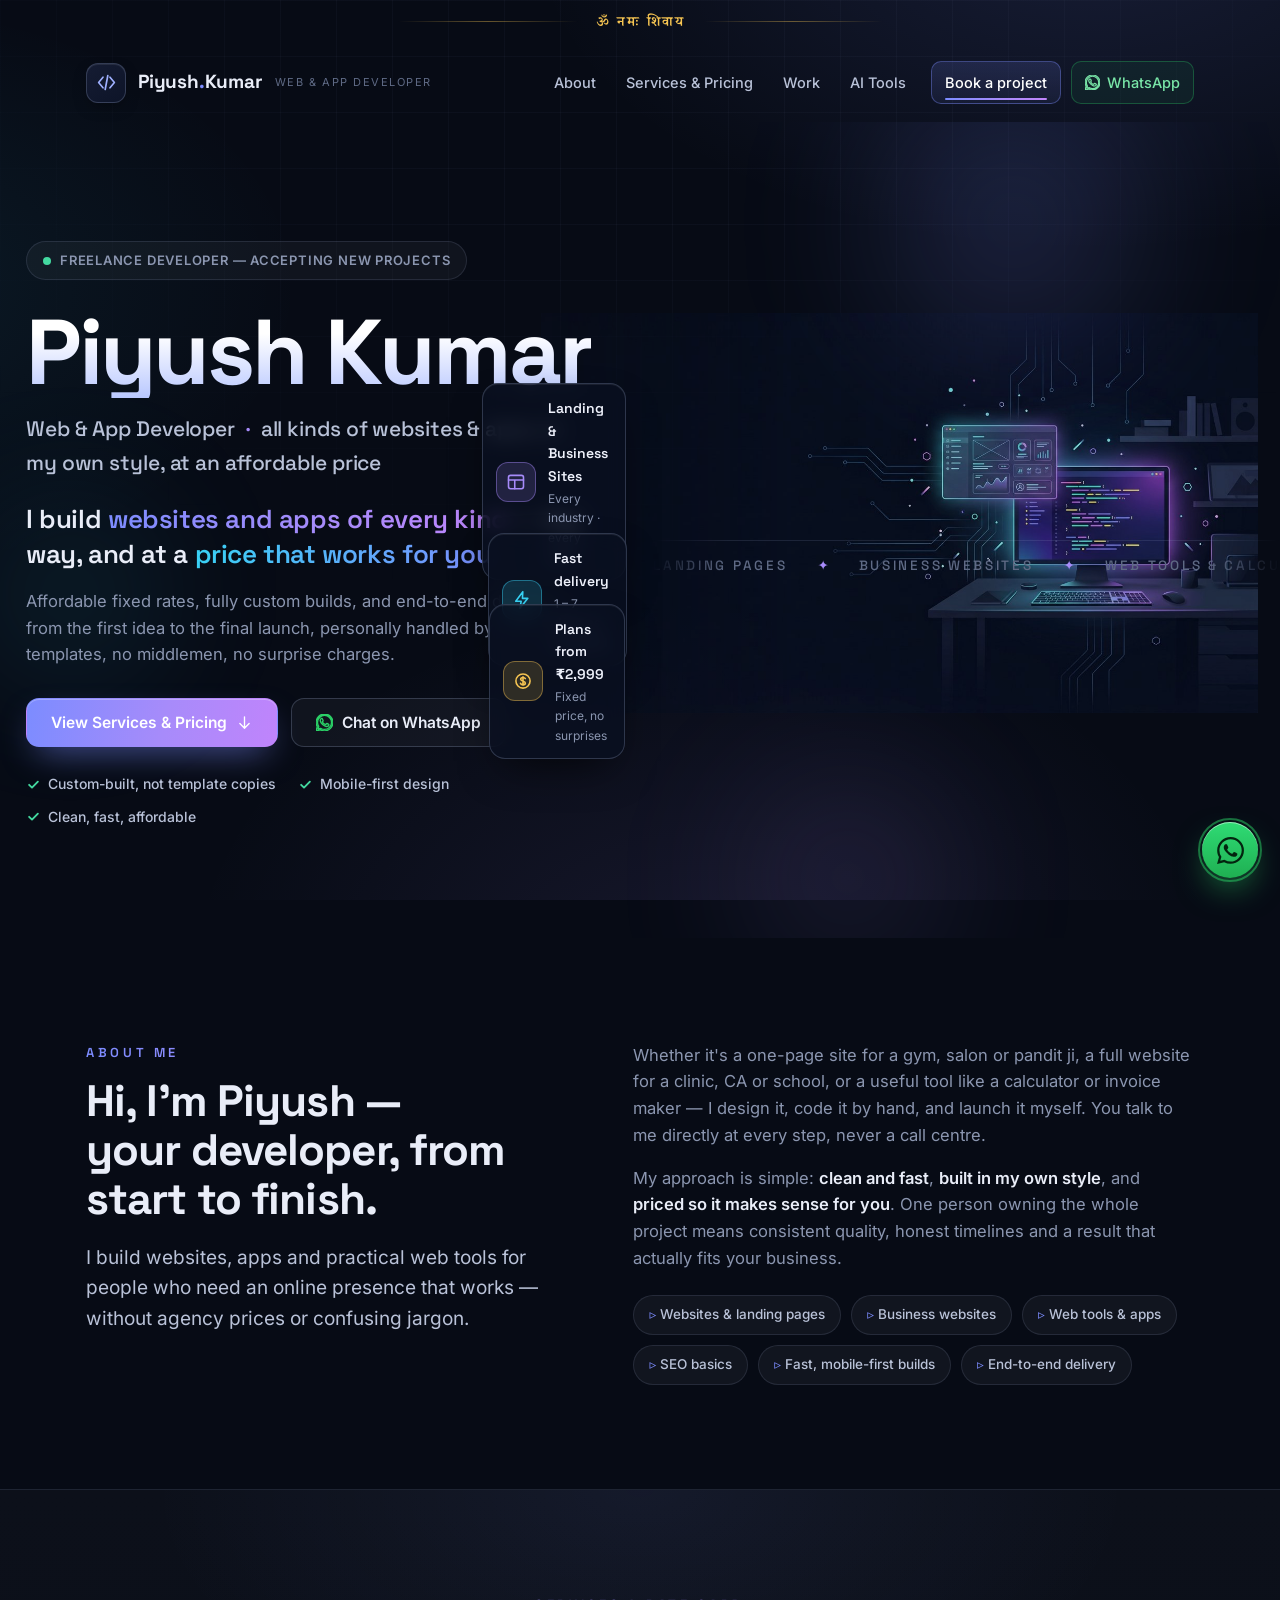
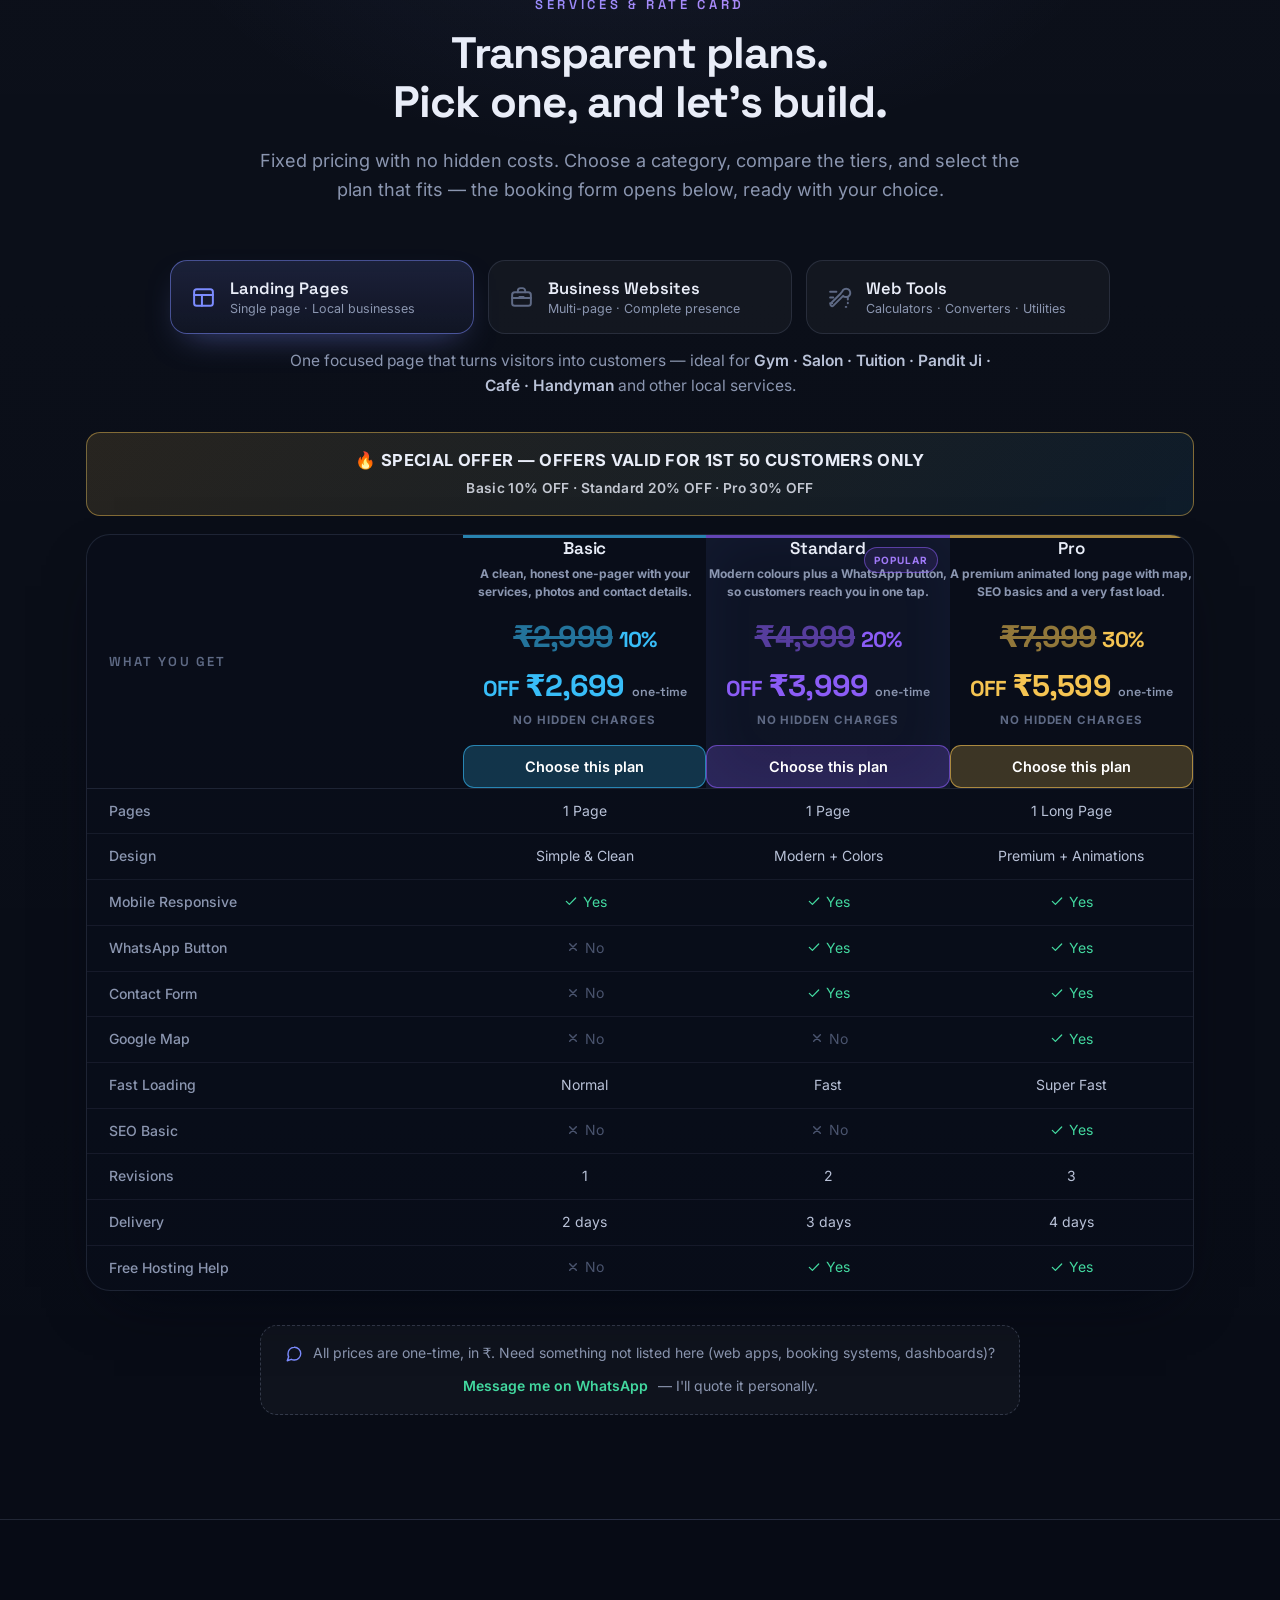
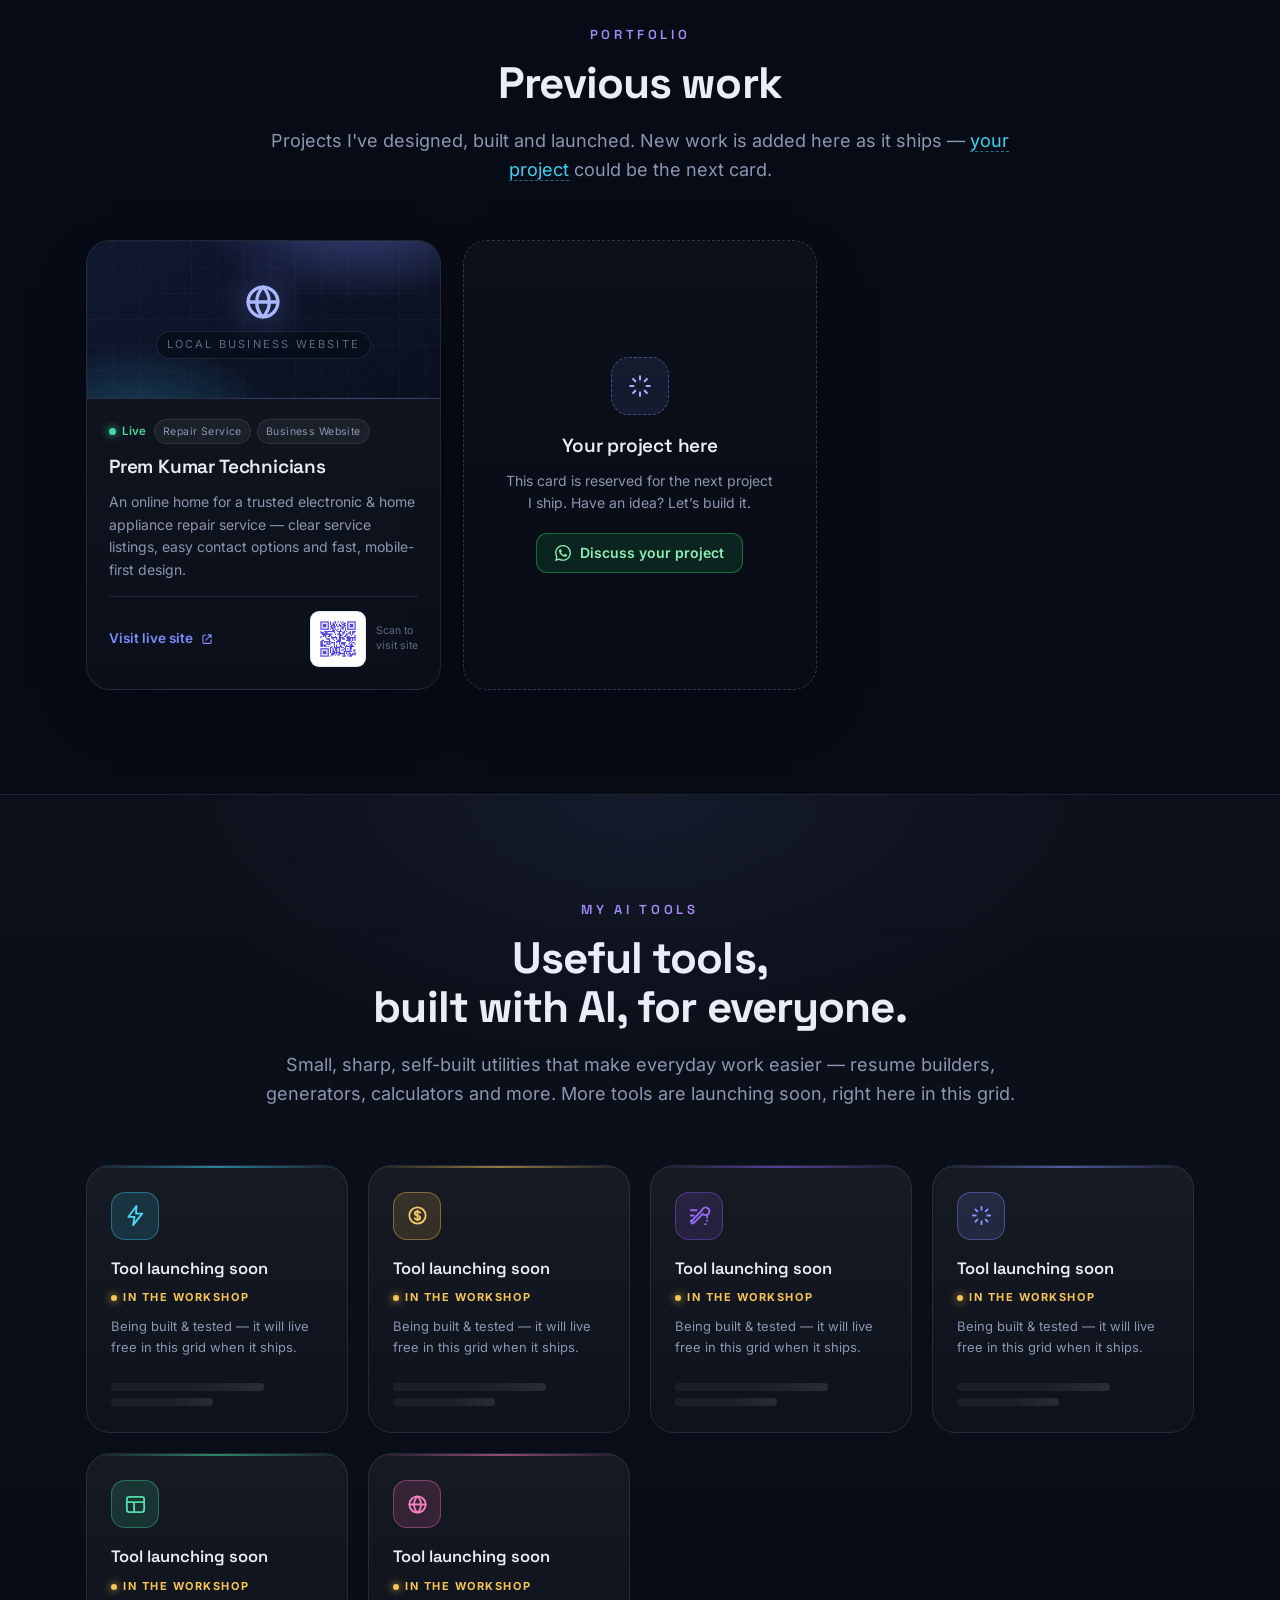
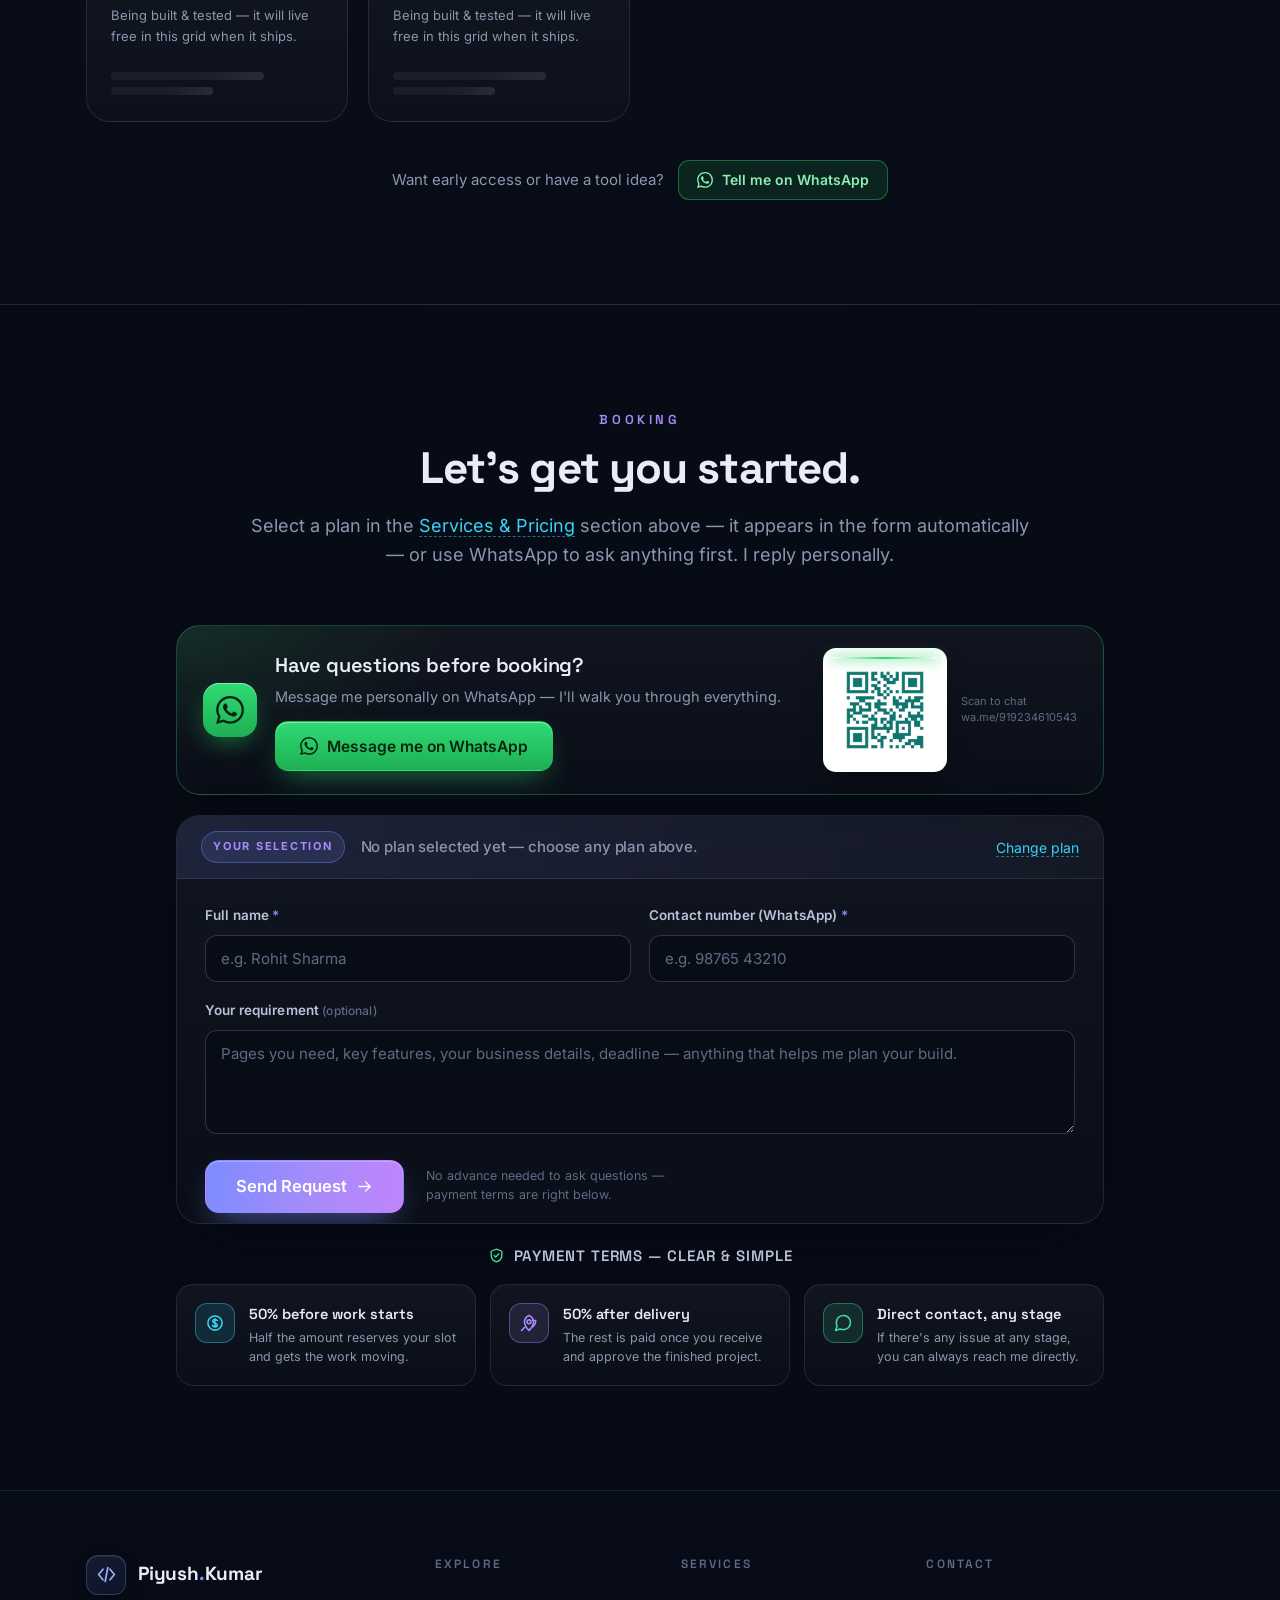
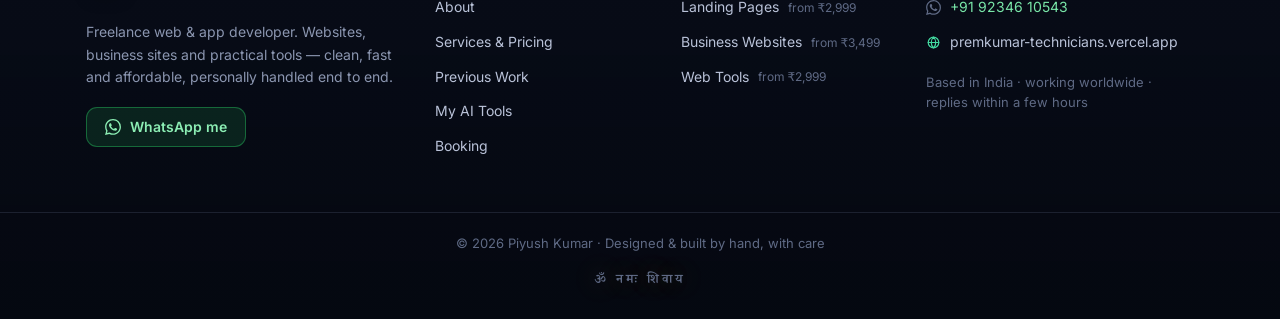
==== commit a88f8096: "Update index.html" ====
--- a/index.html
+++ b/index.html
@@ -3,6 +3,7 @@
 <head>
   <meta charset="UTF-8">
   <meta name="viewport" content="width=device-width, initial-scale=1.0">
+<meta name="google-site-verification" content="ANKqchZxzX1soiIHyHNPkna2eDFDvLiy6XBWRt5qXI0" />
   <title>Piyush Kumar — Web &amp; App Developer | Websites, Business Sites &amp; Web Tools</title>
   <meta name="description" content="Piyush Kumar — freelance web & app developer. Custom landing pages, business websites and web tools, built in my own style at prices that work for you. Clear rates, honest delivery.">
   <meta name="theme-color" content="#070b15">
